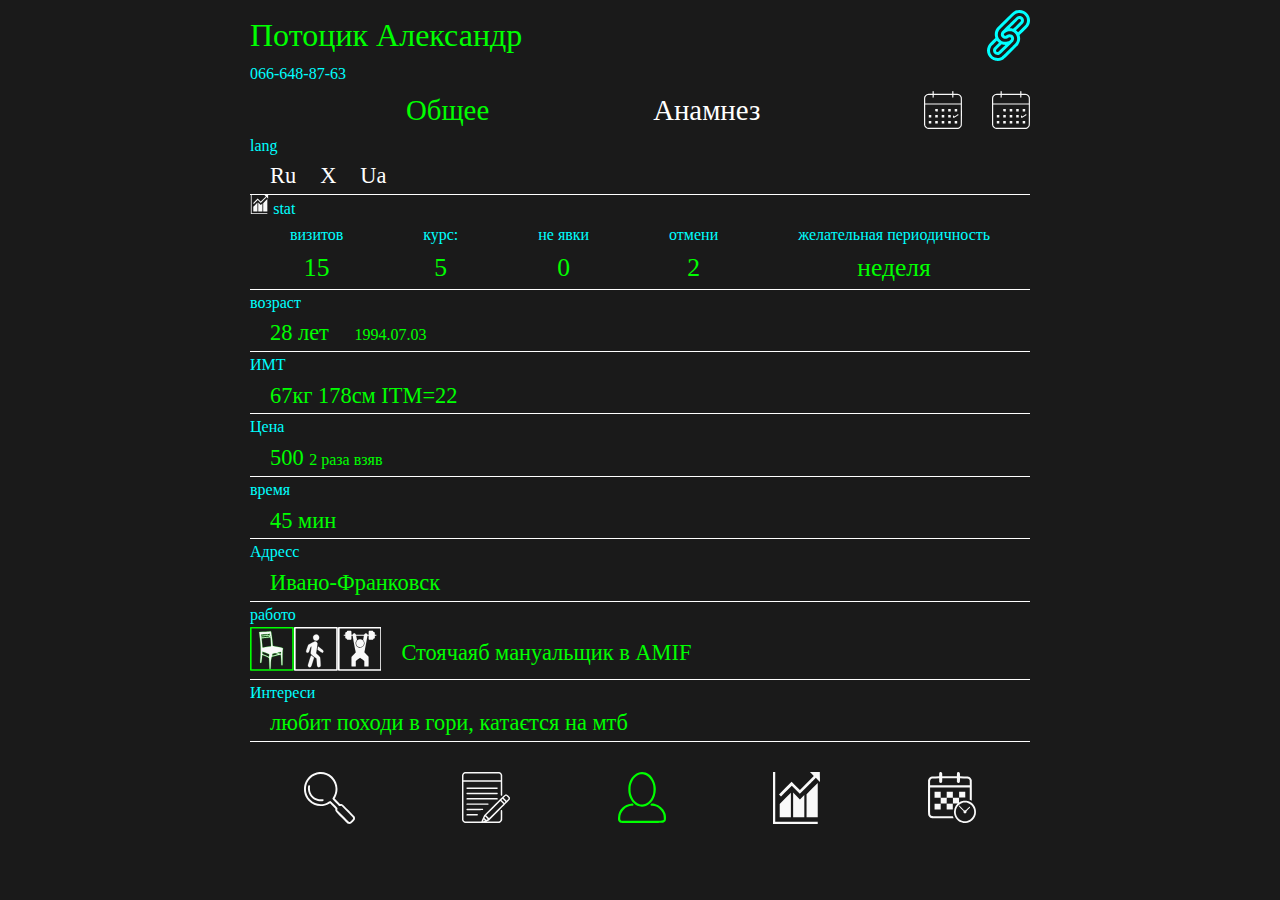
==== index.html @ 206436b8 "first commit" ====
<!DOCTYPE html>
<html lang="en">

<head>
  <meta charset="UTF-8">
  <meta http-equiv="X-UA-Compatible" content="IE=edge">
  <meta name="viewport" content="width=device-width, initial-scale=1.0">
  <title>Document</title>
  <link rel="stylesheet" href="css/styles.css">
</head>

<body>
  <div class="wrapper">
    <div class="patient-top">
      <div class="patient-top-left">
        <span class="patient-name">Потоцик Александр</span>
        <a class="user-tel" href="tel:+380666488763">066-648-87-63</a>
      </div>
      <div class="patient-top-img">
        <a href="#">
          <img src="img/related.svg" alt="">
        </a>
      </div>
    </div>
    <div class="big-tabs">
      <div class="big-tabs_top">
        <a class="big-tabs_top-item big-tabs_top-item--general big-tabs_top-item--active" href="#tab1">
          Общее
        </a>
        <a class="big-tabs_top-item big-tabs_top-item--anamnez" href="#tab1">
          Анамнез
        </a>
        <div class="big-tabs_top-icons">
          <div class="big-tabs_top-icon">
            <a href="#">
              <img src="img/timetable.svg" alt="">
            </a>
          </div>
          <div class="big-tabs_top-icon">
            <a href="#">
              <img src="img/timetable.svg" alt="">
            </a>
          </div>
        </div>
      </div>

      <div class="big-tabs_item big-tabs_item--general big-tabs_item--active" id="content-general">
        <div class="patient-info">
          <div class="lang patient-info-item">
            <span class="input-title">lang</span>
            <span class="lang-item lang-item--active res">Ru</span>
            <span class="lang-item lang-item--active res">X</span>
            <span class="lang-item lang-item--active res">Ua</span>
          </div>
          <div class="stat patient-info-item">
            <img class="img-inline" src="img/stata.svg" alt="">
            <span class="input-title inline">stat</span>
            <div class="stat-content">
              <div class="stat_item">
                <div class="stat_subtitle">визитов</div>
                <span class="stat_item-res">15</span>
              </div>
              <div class="stat_item">
                <div class="stat_subtitle">курс:</div>
                <span class="stat_item-res">5</span>
              </div>
              <div class="stat_item">
                <div class="stat_subtitle">не явки</div>
                <span class="stat_item-res">0</span>
              </div>
              <div class="stat_item">
                <div class="stat_subtitle">отмени</div>
                <span class="stat_item-res">2</span>
              </div>
              <div class="stat_item">
                <div class="stat_subtitle">желательная периодичность</div>
                <span class="stat_item-res">неделя</span>
              </div>
            </div>
          </div>
          <div class="age patient-info-item">
            <span class="input-title">возраст</span>
            <div class="age-res res">28 лет <span>1994.07.03</span></div>
          </div>
          <div class="imt patient-info-item">
            <span class="input-title">ИМТ</span>
            <div class="imt-res res"><span>67</span>кг <span>178</span>см ITM=<span>22</span></div>
          </div>
          <div class="price patient-info-item">
            <span class="input-title">Цена</span>
            <span class="res">500 <span class="price-subtext">2 раза взяв</span></span>
          </div>
          <div class="time patient-info-item">
            <span class="input-title">время</span>
            <span class="res">45 мин</span>
          </div>
          <div class="adress patient-info-item">
            <span class="input-title">Адресс</span>
            <span class="res">Ивано-Франковск <span>
          </div>
          <div class="job patient-info-item">
            <span class="input-title">работо</span>
            <div class="job-content">
              <div class="job-ico job-ico--active ">

                <svg width="43.823776" height="43.823776" viewBox="0 0 5.8989958 5.8989959" version="1.1" id="svg2484"
                  inkscape:version="1.2.1 (9c6d41e410, 2022-07-14, custom)" sodipodi:docname="chair.svg"
                  xmlns:inkscape="http://www.inkscape.org/namespaces/inkscape"
                  xmlns:sodipodi="http://sodipodi.sourceforge.net/DTD/sodipodi-0.dtd" xmlns="http://www.w3.org/2000/svg"
                  xmlns:svg="http://www.w3.org/2000/svg">
                  <sodipodi:namedview id="namedview2486" pagecolor="#505050" bordercolor="#eeeeee" borderopacity="1"
                    inkscape:showpageshadow="0" inkscape:pageopacity="0" inkscape:pagecheckerboard="0"
                    inkscape:deskcolor="#505050" inkscape:document-units="px" showgrid="false" inkscape:zoom="3.3638608"
                    inkscape:cx="31.957327" inkscape:cy="13.674763" inkscape:window-width="1364"
                    inkscape:window-height="751" inkscape:window-x="0" inkscape:window-y="15"
                    inkscape:window-maximized="1" inkscape:current-layer="layer1" />
                  <defs id="defs2481" />
                  <g inkscape:label="Слой 1" inkscape:groupmode="layer" id="layer1"
                    transform="translate(3.7779936,49.274041)">
                    <path id="rect1628-1" style="fill:none;stroke:#f2f2f2;stroke-width:0.21679;stroke-linejoin:round"
                      d="m -3.6695986,-49.165646 h 5.6822057 v 5.682206 h -5.6822057 z" />
                    <path style="fill:#f9f9f9;stroke-width:0.0320674"
                      d="m -1.1345119,-43.61457 c -0.013787,-0.02203 -0.035002,-0.362765 -0.047161,-0.75716 -0.012159,-0.394394 -0.034188,-0.728222 -0.048993,-0.741841 -0.033679,-0.03103 -0.8367947,-0.384957 -0.8735011,-0.384957 -0.014805,0 -0.037546,0.126267 -0.050468,0.280592 -0.012922,0.154325 -0.040141,0.396032 -0.060526,0.53713 -0.034951,0.242115 -0.041514,0.256538 -0.1169366,0.256538 -0.074614,0 -0.079844,-0.01058 -0.079035,-0.160339 4.833e-4,-0.08819 0.020605,-0.440416 0.04477,-0.782734 0.055123,-0.781438 0.032051,-1.506567 -0.075565,-2.375906 -0.04477,-0.36156 -0.089047,-0.702057 -0.098408,-0.756661 l -0.017043,-0.09928 0.5055872,-0.02269 c 0.2780735,-0.01252 0.6138139,-0.03714 0.7460944,-0.05479 0.1322755,-0.01765 0.269033,-0.0349 0.3039028,-0.03836 0.0584505,-0.0058 0.070223,0.04131 0.15084489,0.603013 0.048077,0.335105 0.0975633,0.779123 0.10992088,0.986709 0.0207062,0.347579 0.0277778,0.378643 0.0896573,0.392863 0.0369354,0.0085 0.2836443,0.0588 0.54820024,0.111788 0.64588565,0.129386 0.78565498,0.177152 0.78565498,0.268509 0,0.03912 -0.014245,0.0854 -0.0315935,0.102793 -0.0191291,0.01913 -0.0349512,0.443235 -0.0400896,1.072657 l -0.008496,1.041038 h -0.0801691 -0.080164 l -0.0271673,-0.68945 c -0.0155678,-0.394593 -0.0409036,-0.697946 -0.0592594,-0.709311 -0.0176537,-0.01094 -0.29365145,0.0468 -0.61332554,0.128266 l -0.5812284,0.148138 -0.0596562,0.240503 c -0.041972,0.16921 -0.0646878,0.41162 -0.0766129,0.817721 -0.0159748,0.544196 -0.030118,0.623007 -0.11208815,0.624823 -0.012159,2.45e-4 -0.033425,-0.01755 -0.047212,-0.03958 z m -0.074944,-1.82973 v -0.170244 l -0.3928224,-0.149959 c -0.2160567,-0.08248 -0.4189468,-0.159265 -0.450871,-0.170636 -0.051572,-0.01837 -0.056939,-0.0036 -0.048077,0.131772 l 0.00992,0.152442 0.4168762,0.185598 c 0.2292791,0.102076 0.4276973,0.186875 0.4409249,0.188437 0.013227,0.0015 0.024064,-0.07377 0.024064,-0.16741 z m 0.84214166,-0.07622 c 0.20743331,-0.04747 0.3661689,-0.09637 0.35273786,-0.10868 -0.01343104,-0.01231 -0.09657124,-0.04258 -0.18475316,-0.06734 -0.13671174,-0.03836 -0.1898712,-0.03846 -0.36076087,-10e-4 -0.15684305,0.03449 -0.20041762,0.05686 -0.20041762,0.102829 0,0.03231 -0.008751,0.08156 -0.0194852,0.109453 -0.0251323,0.06545 -0.0298129,0.06585 0.41265863,-0.03541 z m 0.76122982,-0.284815 c 0,-0.09363 -0.010175,-0.111508 -0.0561153,-0.09848 -0.0308812,0.0088 -0.13918427,0.03368 -0.24070566,0.05541 -0.10152139,0.02172 -0.1785006,0.04558 -0.17106774,0.05302 0.02253769,0.02254 0.31860062,0.09852 0.39573755,0.101588 0.0618744,0.0025 0.0721512,-0.01343 0.0721512,-0.111529 z m -1.86792748,-0.803436 0.52109908,-0.08987 v -0.246333 c 0,-0.253424 -0.0571888,-0.898221 -0.0818582,-0.922886 -0.013584,-0.01358 -0.8559848,0.0763 -1.0682258,0.113976 l -0.1078858,0.01913 0.018111,0.164098 c 0.00997,0.09025 0.036172,0.369776 0.058237,0.621165 0.033832,0.384922 0.047975,0.454977 0.089795,0.44382 0.02732,-0.0073 0.2841429,-0.05369 0.570743,-0.103119 z m -0.2229349,-1.311261 c 0.6048802,-0.06679 0.647829,-0.07536 0.647829,-0.129309 0,-0.06027 -0.1042686,-0.0599 -0.6828159,0.0025 -0.5262425,0.05669 -0.540981,0.06029 -0.5157368,0.126079 0.023148,0.06033 0.011701,0.06032 0.5507237,0.001 z m 0.022538,-0.239739 c 0.5718266,-0.05189 0.5932451,-0.05672 0.5932451,-0.133644 0,-0.05701 -0.01455,-0.06378 -0.1042178,-0.04854 -0.057321,0.0098 -0.3206763,0.035 -0.5852323,0.05607 -0.2645559,0.02106 -0.4923037,0.04838 -0.5061112,0.06064 -0.013787,0.01226 -0.015415,0.04757 -0.00356,0.0785 0.016382,0.04268 0.045533,0.05207 0.1213067,0.03902 0.054859,-0.0095 0.2729046,-0.03287 0.4845503,-0.05208 z"
                      id="path1707-9" />
                  </g>
                </svg>

              </div>
              <div class="job-ico">
                <svg width="43.823776" height="43.823776" viewBox="0 0 5.8989958 5.8989959" version="1.1" id="svg2484"
                  inkscape:version="1.2.1 (9c6d41e410, 2022-07-14, custom)" sodipodi:docname="walking.svg"
                  xmlns:inkscape="http://www.inkscape.org/namespaces/inkscape"
                  xmlns:sodipodi="http://sodipodi.sourceforge.net/DTD/sodipodi-0.dtd" xmlns="http://www.w3.org/2000/svg"
                  xmlns:svg="http://www.w3.org/2000/svg">
                  <sodipodi:namedview id="namedview2486" pagecolor="#505050" bordercolor="#eeeeee" borderopacity="1"
                    inkscape:showpageshadow="0" inkscape:pageopacity="0" inkscape:pagecheckerboard="0"
                    inkscape:deskcolor="#505050" inkscape:document-units="px" showgrid="false" inkscape:zoom="3.3638608"
                    inkscape:cx="68.225177" inkscape:cy="13.972041" inkscape:window-width="1364"
                    inkscape:window-height="751" inkscape:window-x="0" inkscape:window-y="15"
                    inkscape:window-maximized="1" inkscape:current-layer="layer1" />
                  <defs id="defs2481" />
                  <g inkscape:label="Слой 1" inkscape:groupmode="layer" id="layer1"
                    transform="translate(0.68512364,49.302391)">
                    <path id="rect1725-4" style="fill:none;stroke:#00ff00;stroke-width:0.21679;stroke-linejoin:round"
                      d="M -0.57672864,-49.193996 H 5.105477 v 5.682205 h -5.68220564 z" />
                    <path style="fill:#f9f9f9;stroke-width:0.0234736"
                      d="m 1.300677,-43.920195 c -0.07645,-0.04151 -0.111783,-0.101144 -0.1129582,-0.190736 -0.00102,-0.08066 0.4040455,-1.368664 0.4305158,-1.368791 0.015008,-7.1e-5 0.2867986,0.204091 0.3769138,0.283136 0.011091,0.0097 0.00356,0.06884 -0.01628,0.131324 -0.020045,0.06248 -0.1066598,0.333517 -0.1924556,0.602296 -0.1441294,0.451491 -0.1616508,0.492135 -0.2302102,0.53394 -0.087943,0.05362 -0.1679033,0.05638 -0.2555357,0.0089 z m 1.215606,-0.03968 c -0.083817,-0.08411 -0.074868,-0.03373 -0.1328045,-0.747712 l -0.027829,-0.342787 -0.3710428,-0.291001 c -0.2329929,-0.182728 -0.3818588,-0.316367 -0.4001026,-0.359179 -0.024471,-0.05748 -0.01801,-0.139484 0.041209,-0.522289 0.038665,-0.249762 0.061203,-0.454107 0.050112,-0.454107 -0.01104,0 -0.049247,0.01506 -0.084865,0.03348 -0.056085,0.029 -0.078424,0.07689 -0.1669723,0.357978 -0.1171401,0.371826 -0.129111,0.395809 -0.2154411,0.431569 -0.1132735,0.04691 -0.25472175,-0.04431 -0.25472175,-0.164301 0,-0.09795 0.25964645,-0.848201 0.30782015,-0.889451 0.071871,-0.06153 0.5357613,-0.308186 0.7205704,-0.38313 0.1500563,-0.06085 0.1815938,-0.06629 0.2511707,-0.04335 0.1002597,0.03307 0.2160821,0.163162 0.2346312,0.263498 0.00829,0.04477 -0.026303,0.33486 -0.082982,0.696018 l -0.097182,0.619232 0.1252242,0.108089 c 0.2475076,0.21365 0.3965464,0.364424 0.4074897,0.412247 0.032967,0.144053 0.102605,1.143561 0.083222,1.194549 -0.032509,0.08546 -0.1372968,0.156914 -0.2301643,0.156914 -0.060521,0 -0.1007939,-0.01954 -0.1573671,-0.07629 z m 0.3237289,-2.028322 c -0.1159598,-0.08833 -0.240782,-0.184488 -0.2773867,-0.213691 l -0.06655,-0.05309 0.028643,-0.204823 c 0.015771,-0.112653 0.032306,-0.208461 0.036732,-0.212908 0.00987,-0.0099 0.5339755,0.396709 0.6399892,0.496516 0.1292178,0.121653 0.086869,0.302794 -0.078241,0.334637 -0.06307,0.01216 -0.099461,-0.0067 -0.2832017,-0.146638 z m -0.6391752,-1.487488 c -0.1668553,-0.03816 -0.2857964,-0.175204 -0.3024427,-0.348454 -0.015008,-0.156121 0.00356,-0.219821 0.094139,-0.322981 0.308451,-0.351308 0.8551505,-0.01241 0.6876185,0.426273 -0.070335,0.184168 -0.2791164,0.290955 -0.4793148,0.245162 z"
                      id="path1723-8" sodipodi:nodetypes="ssssssssssscssssssssssssscssssssscssssssssss" />
                  </g>
                </svg>
              </div>
              <div class="job-ico">
                <svg width="43.823776" height="43.823769" viewBox="0 0 5.8989958 5.8989949" version="1.1" id="svg2484"
                  inkscape:version="1.2.1 (9c6d41e410, 2022-07-14, custom)" sodipodi:docname="barbell.svg"
                  xmlns:inkscape="http://www.inkscape.org/namespaces/inkscape"
                  xmlns:sodipodi="http://sodipodi.sourceforge.net/DTD/sodipodi-0.dtd" xmlns="http://www.w3.org/2000/svg"
                  xmlns:svg="http://www.w3.org/2000/svg">
                  <sodipodi:namedview id="namedview2486" pagecolor="#505050" bordercolor="#eeeeee" borderopacity="1"
                    inkscape:showpageshadow="0" inkscape:pageopacity="0" inkscape:pagecheckerboard="0"
                    inkscape:deskcolor="#505050" inkscape:document-units="px" showgrid="false" inkscape:zoom="3.3638608"
                    inkscape:cx="37.902876" inkscape:cy="37.159682" inkscape:window-width="1364"
                    inkscape:window-height="751" inkscape:window-x="0" inkscape:window-y="15"
                    inkscape:window-maximized="1" inkscape:current-layer="layer1" />
                  <defs id="defs2481" />
                  <g inkscape:label="Слой 1" inkscape:groupmode="layer" id="layer1"
                    transform="translate(-15.005956,56.453541)">
                    <path id="rect1727-7" style="fill:none;stroke:#ececec;stroke-width:0.21679;stroke-linejoin:round"
                      d="m 15.114351,-56.345146 h 5.682206 v 5.682205 h -5.682206 z" />
                    <path style="fill:#f9f9f9;stroke-width:0.00628868"
                      d="m 16.857744,-51.133824 c -0.03785,-0.02345 -0.03622,0.007 -0.03592,-0.665951 2.24e-4,-0.465971 0.002,-0.61942 0.0078,-0.632155 0.0041,-0.0093 0.127717,-0.143427 0.274543,-0.298169 0.146836,-0.154742 0.273204,-0.288757 0.280831,-0.297818 l 0.01384,-0.01648 -0.04365,-0.216759 c -0.153297,-0.761515 -0.303542,-1.562142 -0.348103,-1.854965 -0.0087,-0.05707 -0.01735,-0.112958 -0.01923,-0.124201 l -0.0036,-0.0204 h -0.08461 -0.08461 l -1.53e-4,0.215385 c -1.42e-4,0.239754 -0.001,0.243997 -0.04396,0.285995 -0.03587,0.0349 -0.04635,0.03632 -0.270315,0.03632 -0.185985,0 -0.206482,-10e-4 -0.227692,-0.0116 -0.04508,-0.02244 -0.07232,-0.05988 -0.07954,-0.109351 l -0.0041,-0.02783 -0.03597,-0.0025 c -0.0653,-0.0046 -0.12147,-0.04279 -0.151003,-0.102758 -0.01313,-0.02666 -0.0144,-0.03892 -0.01628,-0.156268 l -0.002,-0.127351 h -0.100158 -0.100152 v -0.07546 -0.07546 h 0.100152 0.100158 l 0.002,-0.127346 c 0.002,-0.124451 0.0025,-0.128083 0.01908,-0.159656 0.03134,-0.05943 0.09144,-0.09661 0.156146,-0.09661 h 0.02946 l 0.0041,-0.03246 c 0.0046,-0.03984 0.02681,-0.07472 0.06197,-0.098 l 0.0262,-0.01735 H 16.504 16.725027 l 0.0262,0.01735 c 0.0144,0.0095 0.03404,0.02915 0.04355,0.04355 l 0.01735,0.0262 0.002,0.222146 0.002,0.222151 h 0.07748 0.07748 l 0.0036,-0.02579 c 0.0041,-0.03185 0.04548,-0.08701 0.08753,-0.117227 0.08297,-0.0596 0.193896,-0.06126 0.276313,-0.0041 0.03002,0.02081 0.06964,0.07879 0.08061,0.11799 l 0.0082,0.0292 h 0.548297 0.548297 l 0.01053,-0.03343 c 0.02111,-0.06702 0.0774,-0.12413 0.144175,-0.146312 0.0468,-0.01557 0.124558,-0.01017 0.168992,0.01165 0.06787,0.03337 0.131385,0.103836 0.131385,0.145772 v 0.02228 h 0.07861 0.07861 v -0.20837 c 0,-0.137938 0.0025,-0.216468 0.0072,-0.232326 0.0098,-0.03287 0.0378,-0.06499 0.07026,-0.0807 0.02584,-0.01252 0.03704,-0.01312 0.232891,-0.01312 0.15841,0 0.210399,0.002 0.225982,0.0085 0.0496,0.02076 0.08585,0.07081 0.08613,0.118865 l 1.47e-4,0.02361 h 0.03032 c 0.04854,0 0.08813,0.01699 0.124751,0.05363 0.0466,0.0466 0.05245,0.07063 0.05245,0.21478 v 0.115197 h 0.100621 0.100616 v 0.07547 0.07546 H 20.067051 19.96643 v 0.119246 c 0,0.104701 -0.0015,0.123444 -0.01287,0.153597 -0.02401,0.06413 -0.08486,0.108563 -0.155551,0.113533 l -0.03597,0.0025 -0.0041,0.02849 c -0.0055,0.038 -0.02752,0.07566 -0.05544,0.09501 -0.03658,0.02533 -0.07979,0.02956 -0.279356,0.02732 -0.162963,-0.002 -0.185582,-0.0036 -0.206451,-0.01374 -0.03139,-0.01562 -0.06539,-0.05432 -0.07359,-0.08381 -0.0041,-0.0147 -0.0067,-0.105119 -0.0067,-0.233126 l -2.5e-5,-0.209097 h -0.08451 -0.08451 l -0.0041,0.02986 c -0.03765,0.267797 -0.173586,1.002912 -0.344638,1.863644 l -0.06492,0.326705 0.279274,0.29384 c 0.153607,0.161615 0.283319,0.302951 0.288254,0.314077 0.0076,0.01709 0.009,0.116245 0.009,0.63421 0,0.555231 -0.001,0.616042 -0.01028,0.635634 -0.01893,0.03984 -0.01979,0.03999 -0.285603,0.03999 h -0.24069 l -0.02137,-0.02137 -0.02137,-0.02137 v -0.355663 -0.355663 l -0.284519,-0.221429 c -0.156482,-0.121785 -0.287368,-0.221389 -0.290853,-0.221338 -0.0036,4.6e-5 -0.134387,0.09982 -0.290894,0.221714 l -0.284565,0.221628 v 0.355378 0.355373 l -0.02137,0.02137 -0.02137,0.02137 -0.241173,-1.42e-4 c -0.215935,-1.53e-4 -0.242975,-10e-4 -0.258426,-0.01089 z m 1.26871,-2.548439 c 0.214627,-0.05775 0.378862,-0.2232 0.434672,-0.437893 0.01302,-0.05001 0.01623,-0.07738 0.01643,-0.14069 5.08e-4,-0.159219 -0.0493,-0.292924 -0.153247,-0.4101 l -0.03744,-0.04223 0.05373,-0.270269 c 0.02956,-0.148652 0.05372,-0.271857 0.05372,-0.273795 0,-0.002 -0.233777,-0.0036 -0.519502,-0.0036 h -0.519496 l 0.0036,0.01414 c 0.002,0.0078 0.0264,0.13081 0.05447,0.273393 l 0.05099,0.259239 -0.04182,0.04889 c -0.07064,0.08265 -0.11681,0.174761 -0.138305,0.27587 -0.01246,0.05857 -0.01424,0.170981 -0.0036,0.226954 0.04721,0.248678 0.239225,0.441444 0.488066,0.489943 0.06371,0.01241 0.193254,0.0074 0.257835,-0.01 z m -0.254692,-0.06596 c -0.198301,-0.03958 -0.356701,-0.190517 -0.409239,-0.389993 -0.01857,-0.07046 -0.01857,-0.187379 0,-0.257836 0.06278,-0.238345 0.269343,-0.399334 0.512399,-0.399334 0.247553,0 0.46214,0.170945 0.517075,0.411911 0.01597,0.07022 0.01455,0.17791 -0.0036,0.245259 -0.05477,0.206197 -0.216632,0.355887 -0.424655,0.392725 -0.0493,0.0087 -0.141327,0.0074 -0.192222,-0.0025 z"
                      id="path1743-4" />
                  </g>
                </svg>
              </div>


              <!-- <img src="/img/barbell.svg" alt="фізичні навантаження"> -->
              <span class="res">Стоячаяб мануальщик в AMIF<span>
            </div>
          </div>
          <div class="hobby patient-info-item">
            <span class="input-title">Интереси</span>
            <span class="res">любит походи в гори, катаєтся на мтб <span>
          </div>
          </form>
        </div>
      </div>

      <div class="big-tabs_item big-tabs_item-anamnez" id="content-anamnez">

        SOME ANAMNEZ CONTENT

      </div>


    </div>
    <footer class="footer">
      <a href="#" class="footer_item">
        <img src="img/search.svg" alt="пошук">
      </a>
      <a href="#" class="footer_item">
        <img src="img/entry.svg" alt="entry">
      </a>
      <a href="#" class="footer_item">
        <img src="img/person.svg" alt="пацієнт">
      </a>
      <a href="#" class="footer_item">
        <img src="img/stata.svg" alt="статистика">
      </a>
      <a href="#" class="footer_item">
        <img src="img/calendar.svg" alt="календар">
      </a>
    </footer>
  </div>
</body>


<script src="js/script.js"></script>

</html>
---- css/styles.css ----
html {
	box-sizing: border-box;
}

*, *::after, *::before {
	box-sizing: border-box;
}

ul[class],
ol[class] {
	padding: 0;
}

body,
h1,
h2,
h3,
h4,
h5,
h6,
p,
ul[class],
ol[class],
li,
figure,
figcaption,
blockquote,
dl,
dd {
	margin: 0
}

ul[class] {
	list-style: none;
}
a {
  color: inherit;
  text-decoration: none;
}
img {
	max-width: 100%;
	display: block;
}

input,
button,
textarea,
select {
	font: inherit
}

body {
	min-height: 100vh;
}


body {
  background-color: #1a1a1aff;
  line-height: 1.6;
  color: #0ff;
}

.wrapper {
  max-width: 800px;
  margin: 0 auto;
  padding: 10px;
  min-height: 100vh;
}

.patient-name {
  font-size: 2rem;
  display: block;
  color: #0f0;
}

.patient-top {
  display: flex;
  justify-content: space-between;
}

.big-tabs_item {
  display: none;
}
.big-tabs_item--active {
  display: block;
}

.big-tabs_top {
  margin-left: 20%;
  display: flex;
  align-items: center;
  justify-content: space-between;
  font-size: 1.8rem;
}
.big-tabs_top-item {
  color:#fff;
}
.big-tabs_top-item--active {
  color: #0f0;
}
.big-tabs_top-icons {
  display: flex;
  justify-content: space-between;
  gap: 30px;
}

.input-title {
  display: block;
}

.patient-info-item {
  /* border-top: 1px solid #000; */
  border-bottom: 1px solid #fff;
}

.res {
  font-size: 1.4rem;
  margin-left: 20px;
  color: #0f0;
}

.lang-item--active {
  color: #fff;
}

.lang-item {
  cursor: pointer;
}
.img-inline, .inline {
  display: inline-block;
}

.img-inline {
  width: 1.2rem;
  height: 1.2rem;
}


.stat-content {
  display: flex;
  justify-content: space-around;
  align-items: center;
  flex: 1 0 1;
}

.stat_item {
  text-align: center;
}
.stat_item-res {
  font-size: 1.6rem;
  color: #0f0;
}

.age-res span {
  font-size: 1rem;
  margin-left: 20px;
}

.price-subtext {
  font-size: 1rem;
}

.job-content {
  display: flex;
  justify-content: start;
  align-items: center;
}



.job-ico svg g path {
  stroke: #fff !important;
}
.job-ico--active svg g path {
  stroke: #0f0 !important;
  /* fill: #0f0 !important; */
}
.footer {
  margin-top: 30px;
  display: flex;
  justify-content: space-around;
}
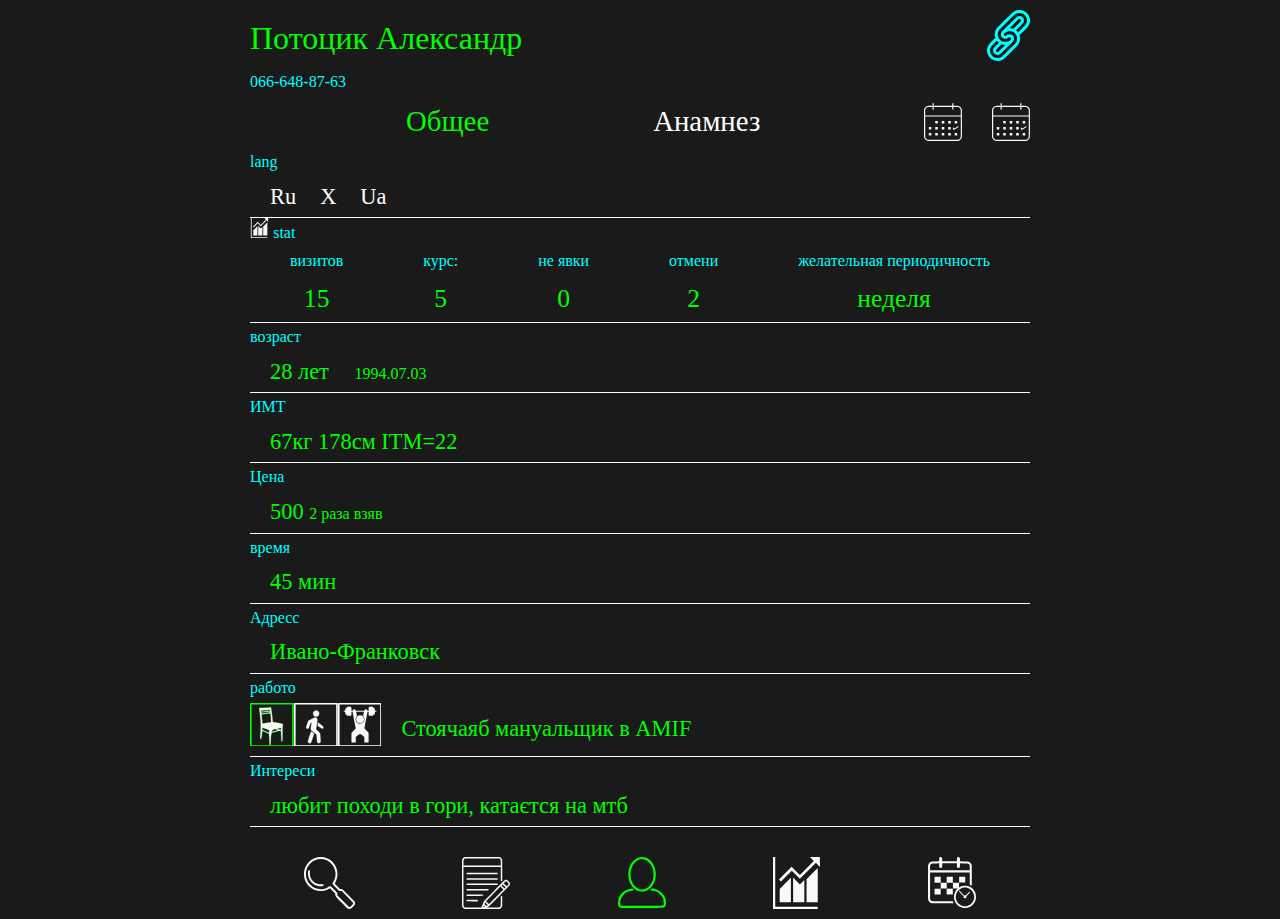
==== commit e2247930: "add anamnez and patientlist" ====
--- a/index.html
+++ b/index.html
@@ -22,186 +22,176 @@
         </a>
       </div>
     </div>
-    <div class="big-tabs">
-      <div class="big-tabs_top">
-        <a class="big-tabs_top-item big-tabs_top-item--general big-tabs_top-item--active" href="#tab1">
-          Общее
-        </a>
-        <a class="big-tabs_top-item big-tabs_top-item--anamnez" href="#tab1">
-          Анамнез
-        </a>
-        <div class="big-tabs_top-icons">
-          <div class="big-tabs_top-icon">
-            <a href="#">
-              <img src="img/timetable.svg" alt="">
-            </a>
+    <div class="big-tabs_top">
+      <a class="big-tabs_top-item big-tabs_top-item--active" href="#">
+        Общее
+      </a>
+      <a class="big-tabs_top-item" href="anamnez.html">
+        Анамнез
+      </a>
+      <div class="big-tabs_top-icons">
+        <div class="big-tabs_top-icon">
+          <a href="#">
+            <img src="img/timetable.svg" alt="">
+          </a>
+        </div>
+        <div class="big-tabs_top-icon">
+          <a href="#">
+            <img src="img/timetable.svg" alt="">
+          </a>
+        </div>
+      </div>
+    </div>
+
+    <div class="big-tabs_item  big-tabs_item--active">
+      <div class="patient-info">
+        <div class="lang patient-info-item">
+          <span class="input-title">lang</span>
+          <span class="lang-item lang-item--active res">Ru</span>
+          <span class="lang-item lang-item--active res">X</span>
+          <span class="lang-item lang-item--active res">Ua</span>
+        </div>
+        <div class="stat patient-info-item">
+          <img class="img-inline" src="img/stata.svg" alt="">
+          <span class="input-title inline">stat</span>
+          <div class="stat-content">
+            <div class="stat_item">
+              <div class="stat_subtitle">визитов</div>
+              <span class="stat_item-res">15</span>
+            </div>
+            <div class="stat_item">
+              <div class="stat_subtitle">курс:</div>
+              <span class="stat_item-res">5</span>
+            </div>
+            <div class="stat_item">
+              <div class="stat_subtitle">не явки</div>
+              <span class="stat_item-res">0</span>
+            </div>
+            <div class="stat_item">
+              <div class="stat_subtitle">отмени</div>
+              <span class="stat_item-res">2</span>
+            </div>
+            <div class="stat_item">
+              <div class="stat_subtitle">желательная периодичность</div>
+              <span class="stat_item-res">неделя</span>
+            </div>
           </div>
-          <div class="big-tabs_top-icon">
-            <a href="#">
-              <img src="img/timetable.svg" alt="">
-            </a>
+        </div>
+        <div class="age patient-info-item">
+          <span class="input-title">возраст</span>
+          <div class="age-res res">28 лет <span>1994.07.03</span></div>
+        </div>
+        <div class="imt patient-info-item">
+          <span class="input-title">ИМТ</span>
+          <div class="imt-res res"><span>67</span>кг <span>178</span>см ITM=<span>22</span></div>
+        </div>
+        <div class="price patient-info-item">
+          <span class="input-title">Цена</span>
+          <span class="res">500 <span class="price-subtext">2 раза взяв</span></span>
+        </div>
+        <div class="time patient-info-item">
+          <span class="input-title">время</span>
+          <span class="res">45 мин</span>
+        </div>
+        <div class="adress patient-info-item">
+          <span class="input-title">Адресс</span>
+          <span class="res">Ивано-Франковск <span>
+        </div>
+        <div class="job patient-info-item">
+          <span class="input-title">работо</span>
+          <div class="job-content">
+            <div class="job-ico job-ico--active ">
+
+              <svg width="43.823776" height="43.823776" viewBox="0 0 5.8989958 5.8989959" version="1.1" id="svg2484"
+                inkscape:version="1.2.1 (9c6d41e410, 2022-07-14, custom)" sodipodi:docname="chair.svg"
+                xmlns:inkscape="http://www.inkscape.org/namespaces/inkscape"
+                xmlns:sodipodi="http://sodipodi.sourceforge.net/DTD/sodipodi-0.dtd" xmlns="http://www.w3.org/2000/svg"
+                xmlns:svg="http://www.w3.org/2000/svg">
+                <sodipodi:namedview id="namedview2486" pagecolor="#505050" bordercolor="#eeeeee" borderopacity="1"
+                  inkscape:showpageshadow="0" inkscape:pageopacity="0" inkscape:pagecheckerboard="0"
+                  inkscape:deskcolor="#505050" inkscape:document-units="px" showgrid="false" inkscape:zoom="3.3638608"
+                  inkscape:cx="31.957327" inkscape:cy="13.674763" inkscape:window-width="1364"
+                  inkscape:window-height="751" inkscape:window-x="0" inkscape:window-y="15"
+                  inkscape:window-maximized="1" inkscape:current-layer="layer1" />
+                <defs id="defs2481" />
+                <g inkscape:label="Слой 1" inkscape:groupmode="layer" id="layer1"
+                  transform="translate(3.7779936,49.274041)">
+                  <path id="rect1628-1" style="fill:none;stroke:#f2f2f2;stroke-width:0.21679;stroke-linejoin:round"
+                    d="m -3.6695986,-49.165646 h 5.6822057 v 5.682206 h -5.6822057 z" />
+                  <path style="fill:#f9f9f9;stroke-width:0.0320674"
+                    d="m -1.1345119,-43.61457 c -0.013787,-0.02203 -0.035002,-0.362765 -0.047161,-0.75716 -0.012159,-0.394394 -0.034188,-0.728222 -0.048993,-0.741841 -0.033679,-0.03103 -0.8367947,-0.384957 -0.8735011,-0.384957 -0.014805,0 -0.037546,0.126267 -0.050468,0.280592 -0.012922,0.154325 -0.040141,0.396032 -0.060526,0.53713 -0.034951,0.242115 -0.041514,0.256538 -0.1169366,0.256538 -0.074614,0 -0.079844,-0.01058 -0.079035,-0.160339 4.833e-4,-0.08819 0.020605,-0.440416 0.04477,-0.782734 0.055123,-0.781438 0.032051,-1.506567 -0.075565,-2.375906 -0.04477,-0.36156 -0.089047,-0.702057 -0.098408,-0.756661 l -0.017043,-0.09928 0.5055872,-0.02269 c 0.2780735,-0.01252 0.6138139,-0.03714 0.7460944,-0.05479 0.1322755,-0.01765 0.269033,-0.0349 0.3039028,-0.03836 0.0584505,-0.0058 0.070223,0.04131 0.15084489,0.603013 0.048077,0.335105 0.0975633,0.779123 0.10992088,0.986709 0.0207062,0.347579 0.0277778,0.378643 0.0896573,0.392863 0.0369354,0.0085 0.2836443,0.0588 0.54820024,0.111788 0.64588565,0.129386 0.78565498,0.177152 0.78565498,0.268509 0,0.03912 -0.014245,0.0854 -0.0315935,0.102793 -0.0191291,0.01913 -0.0349512,0.443235 -0.0400896,1.072657 l -0.008496,1.041038 h -0.0801691 -0.080164 l -0.0271673,-0.68945 c -0.0155678,-0.394593 -0.0409036,-0.697946 -0.0592594,-0.709311 -0.0176537,-0.01094 -0.29365145,0.0468 -0.61332554,0.128266 l -0.5812284,0.148138 -0.0596562,0.240503 c -0.041972,0.16921 -0.0646878,0.41162 -0.0766129,0.817721 -0.0159748,0.544196 -0.030118,0.623007 -0.11208815,0.624823 -0.012159,2.45e-4 -0.033425,-0.01755 -0.047212,-0.03958 z m -0.074944,-1.82973 v -0.170244 l -0.3928224,-0.149959 c -0.2160567,-0.08248 -0.4189468,-0.159265 -0.450871,-0.170636 -0.051572,-0.01837 -0.056939,-0.0036 -0.048077,0.131772 l 0.00992,0.152442 0.4168762,0.185598 c 0.2292791,0.102076 0.4276973,0.186875 0.4409249,0.188437 0.013227,0.0015 0.024064,-0.07377 0.024064,-0.16741 z m 0.84214166,-0.07622 c 0.20743331,-0.04747 0.3661689,-0.09637 0.35273786,-0.10868 -0.01343104,-0.01231 -0.09657124,-0.04258 -0.18475316,-0.06734 -0.13671174,-0.03836 -0.1898712,-0.03846 -0.36076087,-10e-4 -0.15684305,0.03449 -0.20041762,0.05686 -0.20041762,0.102829 0,0.03231 -0.008751,0.08156 -0.0194852,0.109453 -0.0251323,0.06545 -0.0298129,0.06585 0.41265863,-0.03541 z m 0.76122982,-0.284815 c 0,-0.09363 -0.010175,-0.111508 -0.0561153,-0.09848 -0.0308812,0.0088 -0.13918427,0.03368 -0.24070566,0.05541 -0.10152139,0.02172 -0.1785006,0.04558 -0.17106774,0.05302 0.02253769,0.02254 0.31860062,0.09852 0.39573755,0.101588 0.0618744,0.0025 0.0721512,-0.01343 0.0721512,-0.111529 z m -1.86792748,-0.803436 0.52109908,-0.08987 v -0.246333 c 0,-0.253424 -0.0571888,-0.898221 -0.0818582,-0.922886 -0.013584,-0.01358 -0.8559848,0.0763 -1.0682258,0.113976 l -0.1078858,0.01913 0.018111,0.164098 c 0.00997,0.09025 0.036172,0.369776 0.058237,0.621165 0.033832,0.384922 0.047975,0.454977 0.089795,0.44382 0.02732,-0.0073 0.2841429,-0.05369 0.570743,-0.103119 z m -0.2229349,-1.311261 c 0.6048802,-0.06679 0.647829,-0.07536 0.647829,-0.129309 0,-0.06027 -0.1042686,-0.0599 -0.6828159,0.0025 -0.5262425,0.05669 -0.540981,0.06029 -0.5157368,0.126079 0.023148,0.06033 0.011701,0.06032 0.5507237,0.001 z m 0.022538,-0.239739 c 0.5718266,-0.05189 0.5932451,-0.05672 0.5932451,-0.133644 0,-0.05701 -0.01455,-0.06378 -0.1042178,-0.04854 -0.057321,0.0098 -0.3206763,0.035 -0.5852323,0.05607 -0.2645559,0.02106 -0.4923037,0.04838 -0.5061112,0.06064 -0.013787,0.01226 -0.015415,0.04757 -0.00356,0.0785 0.016382,0.04268 0.045533,0.05207 0.1213067,0.03902 0.054859,-0.0095 0.2729046,-0.03287 0.4845503,-0.05208 z"
+                    id="path1707-9" />
+                </g>
+              </svg>
+
+            </div>
+            <div class="job-ico">
+              <svg width="43.823776" height="43.823776" viewBox="0 0 5.8989958 5.8989959" version="1.1" id="svg2484"
+                inkscape:version="1.2.1 (9c6d41e410, 2022-07-14, custom)" sodipodi:docname="walking.svg"
+                xmlns:inkscape="http://www.inkscape.org/namespaces/inkscape"
+                xmlns:sodipodi="http://sodipodi.sourceforge.net/DTD/sodipodi-0.dtd" xmlns="http://www.w3.org/2000/svg"
+                xmlns:svg="http://www.w3.org/2000/svg">
+                <sodipodi:namedview id="namedview2486" pagecolor="#505050" bordercolor="#eeeeee" borderopacity="1"
+                  inkscape:showpageshadow="0" inkscape:pageopacity="0" inkscape:pagecheckerboard="0"
+                  inkscape:deskcolor="#505050" inkscape:document-units="px" showgrid="false" inkscape:zoom="3.3638608"
+                  inkscape:cx="68.225177" inkscape:cy="13.972041" inkscape:window-width="1364"
+                  inkscape:window-height="751" inkscape:window-x="0" inkscape:window-y="15"
+                  inkscape:window-maximized="1" inkscape:current-layer="layer1" />
+                <defs id="defs2481" />
+                <g inkscape:label="Слой 1" inkscape:groupmode="layer" id="layer1"
+                  transform="translate(0.68512364,49.302391)">
+                  <path id="rect1725-4" style="fill:none;stroke:#00ff00;stroke-width:0.21679;stroke-linejoin:round"
+                    d="M -0.57672864,-49.193996 H 5.105477 v 5.682205 h -5.68220564 z" />
+                  <path style="fill:#f9f9f9;stroke-width:0.0234736"
+                    d="m 1.300677,-43.920195 c -0.07645,-0.04151 -0.111783,-0.101144 -0.1129582,-0.190736 -0.00102,-0.08066 0.4040455,-1.368664 0.4305158,-1.368791 0.015008,-7.1e-5 0.2867986,0.204091 0.3769138,0.283136 0.011091,0.0097 0.00356,0.06884 -0.01628,0.131324 -0.020045,0.06248 -0.1066598,0.333517 -0.1924556,0.602296 -0.1441294,0.451491 -0.1616508,0.492135 -0.2302102,0.53394 -0.087943,0.05362 -0.1679033,0.05638 -0.2555357,0.0089 z m 1.215606,-0.03968 c -0.083817,-0.08411 -0.074868,-0.03373 -0.1328045,-0.747712 l -0.027829,-0.342787 -0.3710428,-0.291001 c -0.2329929,-0.182728 -0.3818588,-0.316367 -0.4001026,-0.359179 -0.024471,-0.05748 -0.01801,-0.139484 0.041209,-0.522289 0.038665,-0.249762 0.061203,-0.454107 0.050112,-0.454107 -0.01104,0 -0.049247,0.01506 -0.084865,0.03348 -0.056085,0.029 -0.078424,0.07689 -0.1669723,0.357978 -0.1171401,0.371826 -0.129111,0.395809 -0.2154411,0.431569 -0.1132735,0.04691 -0.25472175,-0.04431 -0.25472175,-0.164301 0,-0.09795 0.25964645,-0.848201 0.30782015,-0.889451 0.071871,-0.06153 0.5357613,-0.308186 0.7205704,-0.38313 0.1500563,-0.06085 0.1815938,-0.06629 0.2511707,-0.04335 0.1002597,0.03307 0.2160821,0.163162 0.2346312,0.263498 0.00829,0.04477 -0.026303,0.33486 -0.082982,0.696018 l -0.097182,0.619232 0.1252242,0.108089 c 0.2475076,0.21365 0.3965464,0.364424 0.4074897,0.412247 0.032967,0.144053 0.102605,1.143561 0.083222,1.194549 -0.032509,0.08546 -0.1372968,0.156914 -0.2301643,0.156914 -0.060521,0 -0.1007939,-0.01954 -0.1573671,-0.07629 z m 0.3237289,-2.028322 c -0.1159598,-0.08833 -0.240782,-0.184488 -0.2773867,-0.213691 l -0.06655,-0.05309 0.028643,-0.204823 c 0.015771,-0.112653 0.032306,-0.208461 0.036732,-0.212908 0.00987,-0.0099 0.5339755,0.396709 0.6399892,0.496516 0.1292178,0.121653 0.086869,0.302794 -0.078241,0.334637 -0.06307,0.01216 -0.099461,-0.0067 -0.2832017,-0.146638 z m -0.6391752,-1.487488 c -0.1668553,-0.03816 -0.2857964,-0.175204 -0.3024427,-0.348454 -0.015008,-0.156121 0.00356,-0.219821 0.094139,-0.322981 0.308451,-0.351308 0.8551505,-0.01241 0.6876185,0.426273 -0.070335,0.184168 -0.2791164,0.290955 -0.4793148,0.245162 z"
+                    id="path1723-8" sodipodi:nodetypes="ssssssssssscssssssssssssscssssssscssssssssss" />
+                </g>
+              </svg>
+            </div>
+            <div class="job-ico">
+              <svg width="43.823776" height="43.823769" viewBox="0 0 5.8989958 5.8989949" version="1.1" id="svg2484"
+                inkscape:version="1.2.1 (9c6d41e410, 2022-07-14, custom)" sodipodi:docname="barbell.svg"
+                xmlns:inkscape="http://www.inkscape.org/namespaces/inkscape"
+                xmlns:sodipodi="http://sodipodi.sourceforge.net/DTD/sodipodi-0.dtd" xmlns="http://www.w3.org/2000/svg"
+                xmlns:svg="http://www.w3.org/2000/svg">
+                <sodipodi:namedview id="namedview2486" pagecolor="#505050" bordercolor="#eeeeee" borderopacity="1"
+                  inkscape:showpageshadow="0" inkscape:pageopacity="0" inkscape:pagecheckerboard="0"
+                  inkscape:deskcolor="#505050" inkscape:document-units="px" showgrid="false" inkscape:zoom="3.3638608"
+                  inkscape:cx="37.902876" inkscape:cy="37.159682" inkscape:window-width="1364"
+                  inkscape:window-height="751" inkscape:window-x="0" inkscape:window-y="15"
+                  inkscape:window-maximized="1" inkscape:current-layer="layer1" />
+                <defs id="defs2481" />
+                <g inkscape:label="Слой 1" inkscape:groupmode="layer" id="layer1"
+                  transform="translate(-15.005956,56.453541)">
+                  <path id="rect1727-7" style="fill:none;stroke:#ececec;stroke-width:0.21679;stroke-linejoin:round"
+                    d="m 15.114351,-56.345146 h 5.682206 v 5.682205 h -5.682206 z" />
+                  <path style="fill:#f9f9f9;stroke-width:0.00628868"
+                    d="m 16.857744,-51.133824 c -0.03785,-0.02345 -0.03622,0.007 -0.03592,-0.665951 2.24e-4,-0.465971 0.002,-0.61942 0.0078,-0.632155 0.0041,-0.0093 0.127717,-0.143427 0.274543,-0.298169 0.146836,-0.154742 0.273204,-0.288757 0.280831,-0.297818 l 0.01384,-0.01648 -0.04365,-0.216759 c -0.153297,-0.761515 -0.303542,-1.562142 -0.348103,-1.854965 -0.0087,-0.05707 -0.01735,-0.112958 -0.01923,-0.124201 l -0.0036,-0.0204 h -0.08461 -0.08461 l -1.53e-4,0.215385 c -1.42e-4,0.239754 -0.001,0.243997 -0.04396,0.285995 -0.03587,0.0349 -0.04635,0.03632 -0.270315,0.03632 -0.185985,0 -0.206482,-10e-4 -0.227692,-0.0116 -0.04508,-0.02244 -0.07232,-0.05988 -0.07954,-0.109351 l -0.0041,-0.02783 -0.03597,-0.0025 c -0.0653,-0.0046 -0.12147,-0.04279 -0.151003,-0.102758 -0.01313,-0.02666 -0.0144,-0.03892 -0.01628,-0.156268 l -0.002,-0.127351 h -0.100158 -0.100152 v -0.07546 -0.07546 h 0.100152 0.100158 l 0.002,-0.127346 c 0.002,-0.124451 0.0025,-0.128083 0.01908,-0.159656 0.03134,-0.05943 0.09144,-0.09661 0.156146,-0.09661 h 0.02946 l 0.0041,-0.03246 c 0.0046,-0.03984 0.02681,-0.07472 0.06197,-0.098 l 0.0262,-0.01735 H 16.504 16.725027 l 0.0262,0.01735 c 0.0144,0.0095 0.03404,0.02915 0.04355,0.04355 l 0.01735,0.0262 0.002,0.222146 0.002,0.222151 h 0.07748 0.07748 l 0.0036,-0.02579 c 0.0041,-0.03185 0.04548,-0.08701 0.08753,-0.117227 0.08297,-0.0596 0.193896,-0.06126 0.276313,-0.0041 0.03002,0.02081 0.06964,0.07879 0.08061,0.11799 l 0.0082,0.0292 h 0.548297 0.548297 l 0.01053,-0.03343 c 0.02111,-0.06702 0.0774,-0.12413 0.144175,-0.146312 0.0468,-0.01557 0.124558,-0.01017 0.168992,0.01165 0.06787,0.03337 0.131385,0.103836 0.131385,0.145772 v 0.02228 h 0.07861 0.07861 v -0.20837 c 0,-0.137938 0.0025,-0.216468 0.0072,-0.232326 0.0098,-0.03287 0.0378,-0.06499 0.07026,-0.0807 0.02584,-0.01252 0.03704,-0.01312 0.232891,-0.01312 0.15841,0 0.210399,0.002 0.225982,0.0085 0.0496,0.02076 0.08585,0.07081 0.08613,0.118865 l 1.47e-4,0.02361 h 0.03032 c 0.04854,0 0.08813,0.01699 0.124751,0.05363 0.0466,0.0466 0.05245,0.07063 0.05245,0.21478 v 0.115197 h 0.100621 0.100616 v 0.07547 0.07546 H 20.067051 19.96643 v 0.119246 c 0,0.104701 -0.0015,0.123444 -0.01287,0.153597 -0.02401,0.06413 -0.08486,0.108563 -0.155551,0.113533 l -0.03597,0.0025 -0.0041,0.02849 c -0.0055,0.038 -0.02752,0.07566 -0.05544,0.09501 -0.03658,0.02533 -0.07979,0.02956 -0.279356,0.02732 -0.162963,-0.002 -0.185582,-0.0036 -0.206451,-0.01374 -0.03139,-0.01562 -0.06539,-0.05432 -0.07359,-0.08381 -0.0041,-0.0147 -0.0067,-0.105119 -0.0067,-0.233126 l -2.5e-5,-0.209097 h -0.08451 -0.08451 l -0.0041,0.02986 c -0.03765,0.267797 -0.173586,1.002912 -0.344638,1.863644 l -0.06492,0.326705 0.279274,0.29384 c 0.153607,0.161615 0.283319,0.302951 0.288254,0.314077 0.0076,0.01709 0.009,0.116245 0.009,0.63421 0,0.555231 -0.001,0.616042 -0.01028,0.635634 -0.01893,0.03984 -0.01979,0.03999 -0.285603,0.03999 h -0.24069 l -0.02137,-0.02137 -0.02137,-0.02137 v -0.355663 -0.355663 l -0.284519,-0.221429 c -0.156482,-0.121785 -0.287368,-0.221389 -0.290853,-0.221338 -0.0036,4.6e-5 -0.134387,0.09982 -0.290894,0.221714 l -0.284565,0.221628 v 0.355378 0.355373 l -0.02137,0.02137 -0.02137,0.02137 -0.241173,-1.42e-4 c -0.215935,-1.53e-4 -0.242975,-10e-4 -0.258426,-0.01089 z m 1.26871,-2.548439 c 0.214627,-0.05775 0.378862,-0.2232 0.434672,-0.437893 0.01302,-0.05001 0.01623,-0.07738 0.01643,-0.14069 5.08e-4,-0.159219 -0.0493,-0.292924 -0.153247,-0.4101 l -0.03744,-0.04223 0.05373,-0.270269 c 0.02956,-0.148652 0.05372,-0.271857 0.05372,-0.273795 0,-0.002 -0.233777,-0.0036 -0.519502,-0.0036 h -0.519496 l 0.0036,0.01414 c 0.002,0.0078 0.0264,0.13081 0.05447,0.273393 l 0.05099,0.259239 -0.04182,0.04889 c -0.07064,0.08265 -0.11681,0.174761 -0.138305,0.27587 -0.01246,0.05857 -0.01424,0.170981 -0.0036,0.226954 0.04721,0.248678 0.239225,0.441444 0.488066,0.489943 0.06371,0.01241 0.193254,0.0074 0.257835,-0.01 z m -0.254692,-0.06596 c -0.198301,-0.03958 -0.356701,-0.190517 -0.409239,-0.389993 -0.01857,-0.07046 -0.01857,-0.187379 0,-0.257836 0.06278,-0.238345 0.269343,-0.399334 0.512399,-0.399334 0.247553,0 0.46214,0.170945 0.517075,0.411911 0.01597,0.07022 0.01455,0.17791 -0.0036,0.245259 -0.05477,0.206197 -0.216632,0.355887 -0.424655,0.392725 -0.0493,0.0087 -0.141327,0.0074 -0.192222,-0.0025 z"
+                    id="path1743-4" />
+                </g>
+              </svg>
+            </div>
+
+            <span class="res">Стоячаяб мануальщик в AMIF<span>
           </div>
         </div>
-      </div>
-
-      <div class="big-tabs_item big-tabs_item--general big-tabs_item--active" id="content-general">
-        <div class="patient-info">
-          <div class="lang patient-info-item">
-            <span class="input-title">lang</span>
-            <span class="lang-item lang-item--active res">Ru</span>
-            <span class="lang-item lang-item--active res">X</span>
-            <span class="lang-item lang-item--active res">Ua</span>
-          </div>
-          <div class="stat patient-info-item">
-            <img class="img-inline" src="img/stata.svg" alt="">
-            <span class="input-title inline">stat</span>
-            <div class="stat-content">
-              <div class="stat_item">
-                <div class="stat_subtitle">визитов</div>
-                <span class="stat_item-res">15</span>
-              </div>
-              <div class="stat_item">
-                <div class="stat_subtitle">курс:</div>
-                <span class="stat_item-res">5</span>
-              </div>
-              <div class="stat_item">
-                <div class="stat_subtitle">не явки</div>
-                <span class="stat_item-res">0</span>
-              </div>
-              <div class="stat_item">
-                <div class="stat_subtitle">отмени</div>
-                <span class="stat_item-res">2</span>
-              </div>
-              <div class="stat_item">
-                <div class="stat_subtitle">желательная периодичность</div>
-                <span class="stat_item-res">неделя</span>
-              </div>
-            </div>
-          </div>
-          <div class="age patient-info-item">
-            <span class="input-title">возраст</span>
-            <div class="age-res res">28 лет <span>1994.07.03</span></div>
-          </div>
-          <div class="imt patient-info-item">
-            <span class="input-title">ИМТ</span>
-            <div class="imt-res res"><span>67</span>кг <span>178</span>см ITM=<span>22</span></div>
-          </div>
-          <div class="price patient-info-item">
-            <span class="input-title">Цена</span>
-            <span class="res">500 <span class="price-subtext">2 раза взяв</span></span>
-          </div>
-          <div class="time patient-info-item">
-            <span class="input-title">время</span>
-            <span class="res">45 мин</span>
-          </div>
-          <div class="adress patient-info-item">
-            <span class="input-title">Адресс</span>
-            <span class="res">Ивано-Франковск <span>
-          </div>
-          <div class="job patient-info-item">
-            <span class="input-title">работо</span>
-            <div class="job-content">
-              <div class="job-ico job-ico--active ">
-
-                <svg width="43.823776" height="43.823776" viewBox="0 0 5.8989958 5.8989959" version="1.1" id="svg2484"
-                  inkscape:version="1.2.1 (9c6d41e410, 2022-07-14, custom)" sodipodi:docname="chair.svg"
-                  xmlns:inkscape="http://www.inkscape.org/namespaces/inkscape"
-                  xmlns:sodipodi="http://sodipodi.sourceforge.net/DTD/sodipodi-0.dtd" xmlns="http://www.w3.org/2000/svg"
-                  xmlns:svg="http://www.w3.org/2000/svg">
-                  <sodipodi:namedview id="namedview2486" pagecolor="#505050" bordercolor="#eeeeee" borderopacity="1"
-                    inkscape:showpageshadow="0" inkscape:pageopacity="0" inkscape:pagecheckerboard="0"
-                    inkscape:deskcolor="#505050" inkscape:document-units="px" showgrid="false" inkscape:zoom="3.3638608"
-                    inkscape:cx="31.957327" inkscape:cy="13.674763" inkscape:window-width="1364"
-                    inkscape:window-height="751" inkscape:window-x="0" inkscape:window-y="15"
-                    inkscape:window-maximized="1" inkscape:current-layer="layer1" />
-                  <defs id="defs2481" />
-                  <g inkscape:label="Слой 1" inkscape:groupmode="layer" id="layer1"
-                    transform="translate(3.7779936,49.274041)">
-                    <path id="rect1628-1" style="fill:none;stroke:#f2f2f2;stroke-width:0.21679;stroke-linejoin:round"
-                      d="m -3.6695986,-49.165646 h 5.6822057 v 5.682206 h -5.6822057 z" />
-                    <path style="fill:#f9f9f9;stroke-width:0.0320674"
-                      d="m -1.1345119,-43.61457 c -0.013787,-0.02203 -0.035002,-0.362765 -0.047161,-0.75716 -0.012159,-0.394394 -0.034188,-0.728222 -0.048993,-0.741841 -0.033679,-0.03103 -0.8367947,-0.384957 -0.8735011,-0.384957 -0.014805,0 -0.037546,0.126267 -0.050468,0.280592 -0.012922,0.154325 -0.040141,0.396032 -0.060526,0.53713 -0.034951,0.242115 -0.041514,0.256538 -0.1169366,0.256538 -0.074614,0 -0.079844,-0.01058 -0.079035,-0.160339 4.833e-4,-0.08819 0.020605,-0.440416 0.04477,-0.782734 0.055123,-0.781438 0.032051,-1.506567 -0.075565,-2.375906 -0.04477,-0.36156 -0.089047,-0.702057 -0.098408,-0.756661 l -0.017043,-0.09928 0.5055872,-0.02269 c 0.2780735,-0.01252 0.6138139,-0.03714 0.7460944,-0.05479 0.1322755,-0.01765 0.269033,-0.0349 0.3039028,-0.03836 0.0584505,-0.0058 0.070223,0.04131 0.15084489,0.603013 0.048077,0.335105 0.0975633,0.779123 0.10992088,0.986709 0.0207062,0.347579 0.0277778,0.378643 0.0896573,0.392863 0.0369354,0.0085 0.2836443,0.0588 0.54820024,0.111788 0.64588565,0.129386 0.78565498,0.177152 0.78565498,0.268509 0,0.03912 -0.014245,0.0854 -0.0315935,0.102793 -0.0191291,0.01913 -0.0349512,0.443235 -0.0400896,1.072657 l -0.008496,1.041038 h -0.0801691 -0.080164 l -0.0271673,-0.68945 c -0.0155678,-0.394593 -0.0409036,-0.697946 -0.0592594,-0.709311 -0.0176537,-0.01094 -0.29365145,0.0468 -0.61332554,0.128266 l -0.5812284,0.148138 -0.0596562,0.240503 c -0.041972,0.16921 -0.0646878,0.41162 -0.0766129,0.817721 -0.0159748,0.544196 -0.030118,0.623007 -0.11208815,0.624823 -0.012159,2.45e-4 -0.033425,-0.01755 -0.047212,-0.03958 z m -0.074944,-1.82973 v -0.170244 l -0.3928224,-0.149959 c -0.2160567,-0.08248 -0.4189468,-0.159265 -0.450871,-0.170636 -0.051572,-0.01837 -0.056939,-0.0036 -0.048077,0.131772 l 0.00992,0.152442 0.4168762,0.185598 c 0.2292791,0.102076 0.4276973,0.186875 0.4409249,0.188437 0.013227,0.0015 0.024064,-0.07377 0.024064,-0.16741 z m 0.84214166,-0.07622 c 0.20743331,-0.04747 0.3661689,-0.09637 0.35273786,-0.10868 -0.01343104,-0.01231 -0.09657124,-0.04258 -0.18475316,-0.06734 -0.13671174,-0.03836 -0.1898712,-0.03846 -0.36076087,-10e-4 -0.15684305,0.03449 -0.20041762,0.05686 -0.20041762,0.102829 0,0.03231 -0.008751,0.08156 -0.0194852,0.109453 -0.0251323,0.06545 -0.0298129,0.06585 0.41265863,-0.03541 z m 0.76122982,-0.284815 c 0,-0.09363 -0.010175,-0.111508 -0.0561153,-0.09848 -0.0308812,0.0088 -0.13918427,0.03368 -0.24070566,0.05541 -0.10152139,0.02172 -0.1785006,0.04558 -0.17106774,0.05302 0.02253769,0.02254 0.31860062,0.09852 0.39573755,0.101588 0.0618744,0.0025 0.0721512,-0.01343 0.0721512,-0.111529 z m -1.86792748,-0.803436 0.52109908,-0.08987 v -0.246333 c 0,-0.253424 -0.0571888,-0.898221 -0.0818582,-0.922886 -0.013584,-0.01358 -0.8559848,0.0763 -1.0682258,0.113976 l -0.1078858,0.01913 0.018111,0.164098 c 0.00997,0.09025 0.036172,0.369776 0.058237,0.621165 0.033832,0.384922 0.047975,0.454977 0.089795,0.44382 0.02732,-0.0073 0.2841429,-0.05369 0.570743,-0.103119 z m -0.2229349,-1.311261 c 0.6048802,-0.06679 0.647829,-0.07536 0.647829,-0.129309 0,-0.06027 -0.1042686,-0.0599 -0.6828159,0.0025 -0.5262425,0.05669 -0.540981,0.06029 -0.5157368,0.126079 0.023148,0.06033 0.011701,0.06032 0.5507237,0.001 z m 0.022538,-0.239739 c 0.5718266,-0.05189 0.5932451,-0.05672 0.5932451,-0.133644 0,-0.05701 -0.01455,-0.06378 -0.1042178,-0.04854 -0.057321,0.0098 -0.3206763,0.035 -0.5852323,0.05607 -0.2645559,0.02106 -0.4923037,0.04838 -0.5061112,0.06064 -0.013787,0.01226 -0.015415,0.04757 -0.00356,0.0785 0.016382,0.04268 0.045533,0.05207 0.1213067,0.03902 0.054859,-0.0095 0.2729046,-0.03287 0.4845503,-0.05208 z"
-                      id="path1707-9" />
-                  </g>
-                </svg>
-
-              </div>
-              <div class="job-ico">
-                <svg width="43.823776" height="43.823776" viewBox="0 0 5.8989958 5.8989959" version="1.1" id="svg2484"
-                  inkscape:version="1.2.1 (9c6d41e410, 2022-07-14, custom)" sodipodi:docname="walking.svg"
-                  xmlns:inkscape="http://www.inkscape.org/namespaces/inkscape"
-                  xmlns:sodipodi="http://sodipodi.sourceforge.net/DTD/sodipodi-0.dtd" xmlns="http://www.w3.org/2000/svg"
-                  xmlns:svg="http://www.w3.org/2000/svg">
-                  <sodipodi:namedview id="namedview2486" pagecolor="#505050" bordercolor="#eeeeee" borderopacity="1"
-                    inkscape:showpageshadow="0" inkscape:pageopacity="0" inkscape:pagecheckerboard="0"
-                    inkscape:deskcolor="#505050" inkscape:document-units="px" showgrid="false" inkscape:zoom="3.3638608"
-                    inkscape:cx="68.225177" inkscape:cy="13.972041" inkscape:window-width="1364"
-                    inkscape:window-height="751" inkscape:window-x="0" inkscape:window-y="15"
-                    inkscape:window-maximized="1" inkscape:current-layer="layer1" />
-                  <defs id="defs2481" />
-                  <g inkscape:label="Слой 1" inkscape:groupmode="layer" id="layer1"
-                    transform="translate(0.68512364,49.302391)">
-                    <path id="rect1725-4" style="fill:none;stroke:#00ff00;stroke-width:0.21679;stroke-linejoin:round"
-                      d="M -0.57672864,-49.193996 H 5.105477 v 5.682205 h -5.68220564 z" />
-                    <path style="fill:#f9f9f9;stroke-width:0.0234736"
-                      d="m 1.300677,-43.920195 c -0.07645,-0.04151 -0.111783,-0.101144 -0.1129582,-0.190736 -0.00102,-0.08066 0.4040455,-1.368664 0.4305158,-1.368791 0.015008,-7.1e-5 0.2867986,0.204091 0.3769138,0.283136 0.011091,0.0097 0.00356,0.06884 -0.01628,0.131324 -0.020045,0.06248 -0.1066598,0.333517 -0.1924556,0.602296 -0.1441294,0.451491 -0.1616508,0.492135 -0.2302102,0.53394 -0.087943,0.05362 -0.1679033,0.05638 -0.2555357,0.0089 z m 1.215606,-0.03968 c -0.083817,-0.08411 -0.074868,-0.03373 -0.1328045,-0.747712 l -0.027829,-0.342787 -0.3710428,-0.291001 c -0.2329929,-0.182728 -0.3818588,-0.316367 -0.4001026,-0.359179 -0.024471,-0.05748 -0.01801,-0.139484 0.041209,-0.522289 0.038665,-0.249762 0.061203,-0.454107 0.050112,-0.454107 -0.01104,0 -0.049247,0.01506 -0.084865,0.03348 -0.056085,0.029 -0.078424,0.07689 -0.1669723,0.357978 -0.1171401,0.371826 -0.129111,0.395809 -0.2154411,0.431569 -0.1132735,0.04691 -0.25472175,-0.04431 -0.25472175,-0.164301 0,-0.09795 0.25964645,-0.848201 0.30782015,-0.889451 0.071871,-0.06153 0.5357613,-0.308186 0.7205704,-0.38313 0.1500563,-0.06085 0.1815938,-0.06629 0.2511707,-0.04335 0.1002597,0.03307 0.2160821,0.163162 0.2346312,0.263498 0.00829,0.04477 -0.026303,0.33486 -0.082982,0.696018 l -0.097182,0.619232 0.1252242,0.108089 c 0.2475076,0.21365 0.3965464,0.364424 0.4074897,0.412247 0.032967,0.144053 0.102605,1.143561 0.083222,1.194549 -0.032509,0.08546 -0.1372968,0.156914 -0.2301643,0.156914 -0.060521,0 -0.1007939,-0.01954 -0.1573671,-0.07629 z m 0.3237289,-2.028322 c -0.1159598,-0.08833 -0.240782,-0.184488 -0.2773867,-0.213691 l -0.06655,-0.05309 0.028643,-0.204823 c 0.015771,-0.112653 0.032306,-0.208461 0.036732,-0.212908 0.00987,-0.0099 0.5339755,0.396709 0.6399892,0.496516 0.1292178,0.121653 0.086869,0.302794 -0.078241,0.334637 -0.06307,0.01216 -0.099461,-0.0067 -0.2832017,-0.146638 z m -0.6391752,-1.487488 c -0.1668553,-0.03816 -0.2857964,-0.175204 -0.3024427,-0.348454 -0.015008,-0.156121 0.00356,-0.219821 0.094139,-0.322981 0.308451,-0.351308 0.8551505,-0.01241 0.6876185,0.426273 -0.070335,0.184168 -0.2791164,0.290955 -0.4793148,0.245162 z"
-                      id="path1723-8" sodipodi:nodetypes="ssssssssssscssssssssssssscssssssscssssssssss" />
-                  </g>
-                </svg>
-              </div>
-              <div class="job-ico">
-                <svg width="43.823776" height="43.823769" viewBox="0 0 5.8989958 5.8989949" version="1.1" id="svg2484"
-                  inkscape:version="1.2.1 (9c6d41e410, 2022-07-14, custom)" sodipodi:docname="barbell.svg"
-                  xmlns:inkscape="http://www.inkscape.org/namespaces/inkscape"
-                  xmlns:sodipodi="http://sodipodi.sourceforge.net/DTD/sodipodi-0.dtd" xmlns="http://www.w3.org/2000/svg"
-                  xmlns:svg="http://www.w3.org/2000/svg">
-                  <sodipodi:namedview id="namedview2486" pagecolor="#505050" bordercolor="#eeeeee" borderopacity="1"
-                    inkscape:showpageshadow="0" inkscape:pageopacity="0" inkscape:pagecheckerboard="0"
-                    inkscape:deskcolor="#505050" inkscape:document-units="px" showgrid="false" inkscape:zoom="3.3638608"
-                    inkscape:cx="37.902876" inkscape:cy="37.159682" inkscape:window-width="1364"
-                    inkscape:window-height="751" inkscape:window-x="0" inkscape:window-y="15"
-                    inkscape:window-maximized="1" inkscape:current-layer="layer1" />
-                  <defs id="defs2481" />
-                  <g inkscape:label="Слой 1" inkscape:groupmode="layer" id="layer1"
-                    transform="translate(-15.005956,56.453541)">
-                    <path id="rect1727-7" style="fill:none;stroke:#ececec;stroke-width:0.21679;stroke-linejoin:round"
-                      d="m 15.114351,-56.345146 h 5.682206 v 5.682205 h -5.682206 z" />
-                    <path style="fill:#f9f9f9;stroke-width:0.00628868"
-                      d="m 16.857744,-51.133824 c -0.03785,-0.02345 -0.03622,0.007 -0.03592,-0.665951 2.24e-4,-0.465971 0.002,-0.61942 0.0078,-0.632155 0.0041,-0.0093 0.127717,-0.143427 0.274543,-0.298169 0.146836,-0.154742 0.273204,-0.288757 0.280831,-0.297818 l 0.01384,-0.01648 -0.04365,-0.216759 c -0.153297,-0.761515 -0.303542,-1.562142 -0.348103,-1.854965 -0.0087,-0.05707 -0.01735,-0.112958 -0.01923,-0.124201 l -0.0036,-0.0204 h -0.08461 -0.08461 l -1.53e-4,0.215385 c -1.42e-4,0.239754 -0.001,0.243997 -0.04396,0.285995 -0.03587,0.0349 -0.04635,0.03632 -0.270315,0.03632 -0.185985,0 -0.206482,-10e-4 -0.227692,-0.0116 -0.04508,-0.02244 -0.07232,-0.05988 -0.07954,-0.109351 l -0.0041,-0.02783 -0.03597,-0.0025 c -0.0653,-0.0046 -0.12147,-0.04279 -0.151003,-0.102758 -0.01313,-0.02666 -0.0144,-0.03892 -0.01628,-0.156268 l -0.002,-0.127351 h -0.100158 -0.100152 v -0.07546 -0.07546 h 0.100152 0.100158 l 0.002,-0.127346 c 0.002,-0.124451 0.0025,-0.128083 0.01908,-0.159656 0.03134,-0.05943 0.09144,-0.09661 0.156146,-0.09661 h 0.02946 l 0.0041,-0.03246 c 0.0046,-0.03984 0.02681,-0.07472 0.06197,-0.098 l 0.0262,-0.01735 H 16.504 16.725027 l 0.0262,0.01735 c 0.0144,0.0095 0.03404,0.02915 0.04355,0.04355 l 0.01735,0.0262 0.002,0.222146 0.002,0.222151 h 0.07748 0.07748 l 0.0036,-0.02579 c 0.0041,-0.03185 0.04548,-0.08701 0.08753,-0.117227 0.08297,-0.0596 0.193896,-0.06126 0.276313,-0.0041 0.03002,0.02081 0.06964,0.07879 0.08061,0.11799 l 0.0082,0.0292 h 0.548297 0.548297 l 0.01053,-0.03343 c 0.02111,-0.06702 0.0774,-0.12413 0.144175,-0.146312 0.0468,-0.01557 0.124558,-0.01017 0.168992,0.01165 0.06787,0.03337 0.131385,0.103836 0.131385,0.145772 v 0.02228 h 0.07861 0.07861 v -0.20837 c 0,-0.137938 0.0025,-0.216468 0.0072,-0.232326 0.0098,-0.03287 0.0378,-0.06499 0.07026,-0.0807 0.02584,-0.01252 0.03704,-0.01312 0.232891,-0.01312 0.15841,0 0.210399,0.002 0.225982,0.0085 0.0496,0.02076 0.08585,0.07081 0.08613,0.118865 l 1.47e-4,0.02361 h 0.03032 c 0.04854,0 0.08813,0.01699 0.124751,0.05363 0.0466,0.0466 0.05245,0.07063 0.05245,0.21478 v 0.115197 h 0.100621 0.100616 v 0.07547 0.07546 H 20.067051 19.96643 v 0.119246 c 0,0.104701 -0.0015,0.123444 -0.01287,0.153597 -0.02401,0.06413 -0.08486,0.108563 -0.155551,0.113533 l -0.03597,0.0025 -0.0041,0.02849 c -0.0055,0.038 -0.02752,0.07566 -0.05544,0.09501 -0.03658,0.02533 -0.07979,0.02956 -0.279356,0.02732 -0.162963,-0.002 -0.185582,-0.0036 -0.206451,-0.01374 -0.03139,-0.01562 -0.06539,-0.05432 -0.07359,-0.08381 -0.0041,-0.0147 -0.0067,-0.105119 -0.0067,-0.233126 l -2.5e-5,-0.209097 h -0.08451 -0.08451 l -0.0041,0.02986 c -0.03765,0.267797 -0.173586,1.002912 -0.344638,1.863644 l -0.06492,0.326705 0.279274,0.29384 c 0.153607,0.161615 0.283319,0.302951 0.288254,0.314077 0.0076,0.01709 0.009,0.116245 0.009,0.63421 0,0.555231 -0.001,0.616042 -0.01028,0.635634 -0.01893,0.03984 -0.01979,0.03999 -0.285603,0.03999 h -0.24069 l -0.02137,-0.02137 -0.02137,-0.02137 v -0.355663 -0.355663 l -0.284519,-0.221429 c -0.156482,-0.121785 -0.287368,-0.221389 -0.290853,-0.221338 -0.0036,4.6e-5 -0.134387,0.09982 -0.290894,0.221714 l -0.284565,0.221628 v 0.355378 0.355373 l -0.02137,0.02137 -0.02137,0.02137 -0.241173,-1.42e-4 c -0.215935,-1.53e-4 -0.242975,-10e-4 -0.258426,-0.01089 z m 1.26871,-2.548439 c 0.214627,-0.05775 0.378862,-0.2232 0.434672,-0.437893 0.01302,-0.05001 0.01623,-0.07738 0.01643,-0.14069 5.08e-4,-0.159219 -0.0493,-0.292924 -0.153247,-0.4101 l -0.03744,-0.04223 0.05373,-0.270269 c 0.02956,-0.148652 0.05372,-0.271857 0.05372,-0.273795 0,-0.002 -0.233777,-0.0036 -0.519502,-0.0036 h -0.519496 l 0.0036,0.01414 c 0.002,0.0078 0.0264,0.13081 0.05447,0.273393 l 0.05099,0.259239 -0.04182,0.04889 c -0.07064,0.08265 -0.11681,0.174761 -0.138305,0.27587 -0.01246,0.05857 -0.01424,0.170981 -0.0036,0.226954 0.04721,0.248678 0.239225,0.441444 0.488066,0.489943 0.06371,0.01241 0.193254,0.0074 0.257835,-0.01 z m -0.254692,-0.06596 c -0.198301,-0.03958 -0.356701,-0.190517 -0.409239,-0.389993 -0.01857,-0.07046 -0.01857,-0.187379 0,-0.257836 0.06278,-0.238345 0.269343,-0.399334 0.512399,-0.399334 0.247553,0 0.46214,0.170945 0.517075,0.411911 0.01597,0.07022 0.01455,0.17791 -0.0036,0.245259 -0.05477,0.206197 -0.216632,0.355887 -0.424655,0.392725 -0.0493,0.0087 -0.141327,0.0074 -0.192222,-0.0025 z"
-                      id="path1743-4" />
-                  </g>
-                </svg>
-              </div>
-
-
-              <!-- <img src="/img/barbell.svg" alt="фізичні навантаження"> -->
-              <span class="res">Стоячаяб мануальщик в AMIF<span>
-            </div>
-          </div>
-          <div class="hobby patient-info-item">
-            <span class="input-title">Интереси</span>
-            <span class="res">любит походи в гори, катаєтся на мтб <span>
-          </div>
-          </form>
-        </div>
-      </div>
-
-      <div class="big-tabs_item big-tabs_item-anamnez" id="content-anamnez">
-
-        SOME ANAMNEZ CONTENT
-
-      </div>
-
-
+        <div class="hobby patient-info-item">
+          <span class="input-title">Интереси</span>
+          <span class="res">любит походи в гори, катаєтся на мтб <span>
+        </div>
+        </form>
+      </div>
     </div>
+
+
     <footer class="footer">
-      <a href="#" class="footer_item">
+      <a href="patientslist.html" class="footer_item">
         <img src="img/search.svg" alt="пошук">
       </a>
       <a href="#" class="footer_item">
         <img src="img/entry.svg" alt="entry">
       </a>
-      <a href="#" class="footer_item">
+      <a href="index.html" class="footer_item">
         <img src="img/person.svg" alt="пацієнт">
       </a>
       <a href="#" class="footer_item">
--- a/css/styles.css
+++ b/css/styles.css
@@ -1,14 +1,16 @@
 html {
-	box-sizing: border-box;
-}
-
-*, *::after, *::before {
-	box-sizing: border-box;
+  box-sizing: border-box;
+}
+
+*,
+*::after,
+*::before {
+  box-sizing: border-box;
 }
 
 ul[class],
 ol[class] {
-	padding: 0;
+  padding: 0;
 }
 
 body,
@@ -27,36 +29,38 @@
 blockquote,
 dl,
 dd {
-	margin: 0
+  margin: 0
 }
 
 ul[class] {
-	list-style: none;
-}
+  list-style: none;
+}
+
 a {
   color: inherit;
   text-decoration: none;
 }
+
 img {
-	max-width: 100%;
-	display: block;
+  max-width: 100%;
+  display: block;
 }
 
 input,
 button,
 textarea,
 select {
-	font: inherit
+  font: inherit
 }
 
 body {
-	min-height: 100vh;
+  min-height: 100vh;
 }
 
 
 body {
   background-color: #1a1a1aff;
-  line-height: 1.6;
+  line-height: 1.8;
   color: #0ff;
 }
 
@@ -78,13 +82,6 @@
   justify-content: space-between;
 }
 
-.big-tabs_item {
-  display: none;
-}
-.big-tabs_item--active {
-  display: block;
-}
-
 .big-tabs_top {
   margin-left: 20%;
   display: flex;
@@ -92,12 +89,15 @@
   justify-content: space-between;
   font-size: 1.8rem;
 }
+
 .big-tabs_top-item {
-  color:#fff;
-}
+  color: #fff;
+}
+
 .big-tabs_top-item--active {
   color: #0f0;
 }
+
 .big-tabs_top-icons {
   display: flex;
   justify-content: space-between;
@@ -109,9 +109,9 @@
 }
 
 .patient-info-item {
-  /* border-top: 1px solid #000; */
   border-bottom: 1px solid #fff;
 }
+
 
 .res {
   font-size: 1.4rem;
@@ -126,7 +126,9 @@
 .lang-item {
   cursor: pointer;
 }
-.img-inline, .inline {
+
+.img-inline,
+.inline {
   display: inline-block;
 }
 
@@ -146,6 +148,7 @@
 .stat_item {
   text-align: center;
 }
+
 .stat_item-res {
   font-size: 1.6rem;
   color: #0f0;
@@ -171,12 +174,53 @@
 .job-ico svg g path {
   stroke: #fff !important;
 }
+
 .job-ico--active svg g path {
   stroke: #0f0 !important;
   /* fill: #0f0 !important; */
 }
+
 .footer {
   margin-top: 30px;
   display: flex;
   justify-content: space-around;
+}
+
+.footer svg path {
+  fill: #fff !important;
+}
+
+.footer-active svg path {
+  fill: #0f0 !important;
+}
+
+.patients-top {
+  margin: 0 auto 3em;
+  display: flex;
+  justify-content: space-around;
+  align-items: center;
+  width: 50%;
+}
+
+.patients-input_img {
+  width: 1.4em;
+  height: 1.4em;
+  display: inline-block;
+  transform: translateY(4px);
+}
+
+.patiens-list-all {
+  overflow-y: scroll;
+  max-height: 80vh;
+} 
+.patiens-list-all-item {
+  border-bottom: 1px solid #0f0;
+  padding-left: 10px;
+}
+.patiens-list-all-name {
+  font-size: 1.6rem;
+  color: #0f0;
+}
+.patiens-list-all-phone {
+padding-left: 10px;
 }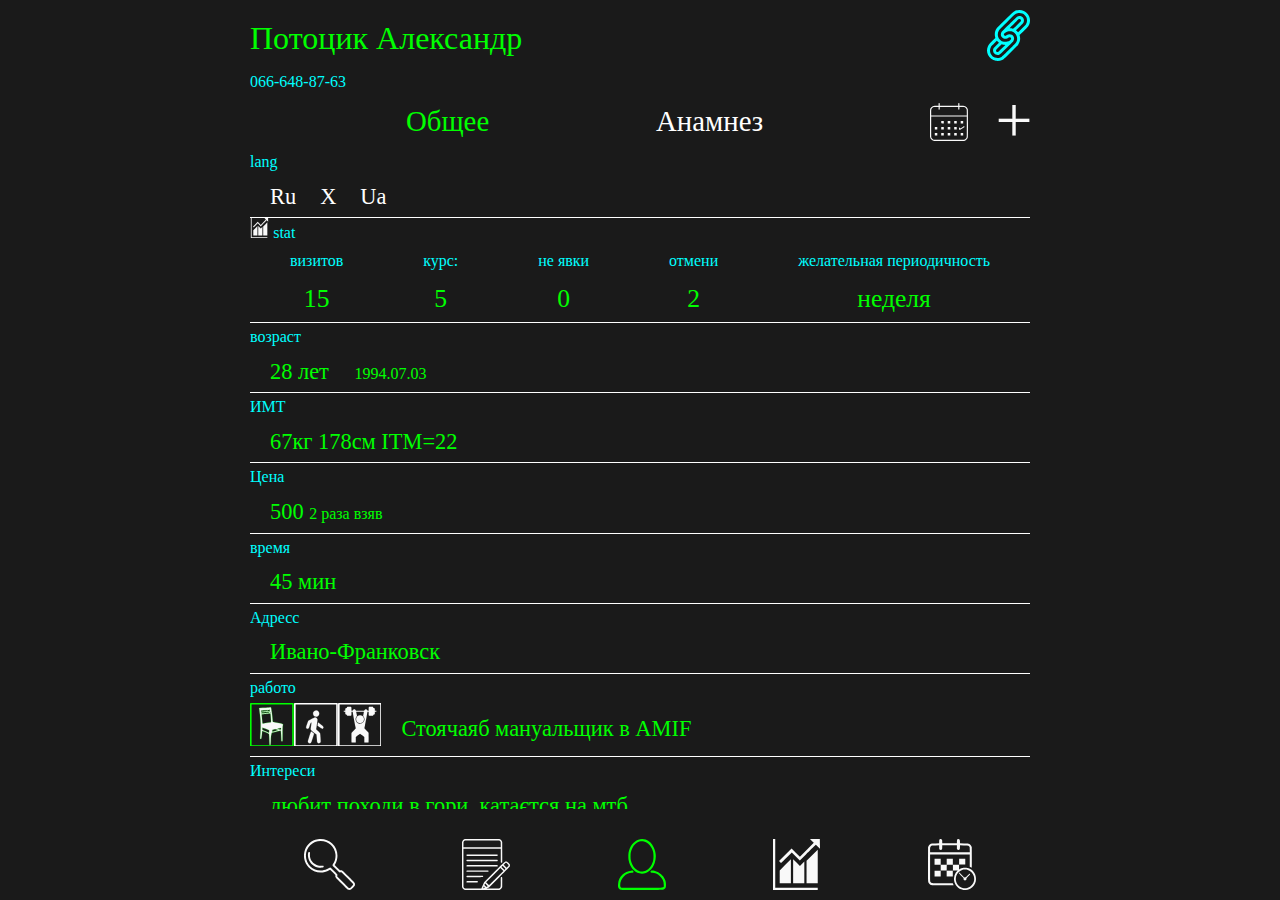
==== commit f8e14fcb: "add calendar, paymentListJS" ====
--- a/index.html
+++ b/index.html
@@ -11,34 +11,36 @@
 
 <body>
   <div class="wrapper">
-    <div class="patient-top">
-      <div class="patient-top-left">
-        <span class="patient-name">Потоцик Александр</span>
-        <a class="user-tel" href="tel:+380666488763">066-648-87-63</a>
+    <div class="top">
+      <div class="patient-top">
+        <div class="patient-top-left">
+          <span class="patient-name">Потоцик Александр</span>
+          <a class="user-tel" href="tel:+380666488763">066-648-87-63</a>
+        </div>
+        <div class="patient-top-img">
+          <a href="#">
+            <img src="img/related.svg" alt="">
+          </a>
+        </div>
       </div>
-      <div class="patient-top-img">
-        <a href="#">
-          <img src="img/related.svg" alt="">
+      <div class="big-tabs_top">
+        <a class="big-tabs_top-item big-tabs_top-item--active" href="#">
+          Общее
         </a>
-      </div>
-    </div>
-    <div class="big-tabs_top">
-      <a class="big-tabs_top-item big-tabs_top-item--active" href="#">
-        Общее
-      </a>
-      <a class="big-tabs_top-item" href="anamnez.html">
-        Анамнез
-      </a>
-      <div class="big-tabs_top-icons">
-        <div class="big-tabs_top-icon">
-          <a href="#">
-            <img src="img/timetable.svg" alt="">
-          </a>
-        </div>
-        <div class="big-tabs_top-icon">
-          <a href="#">
-            <img src="img/timetable.svg" alt="">
-          </a>
+        <a class="big-tabs_top-item" href="anamnez.html">
+          Анамнез
+        </a>
+        <div class="big-tabs_top-icons">
+          <div class="big-tabs_top-icon">
+            <a href="calender.html">
+              <img src="img/timetable.svg" alt="">
+            </a>
+          </div>
+          <div class="big-tabs_top-icon">
+            <a href="#">
+              <img src="img/img_plus.svg" alt="">
+            </a>
+          </div>
         </div>
       </div>
     </div>
@@ -188,7 +190,7 @@
       <a href="patientslist.html" class="footer_item">
         <img src="img/search.svg" alt="пошук">
       </a>
-      <a href="#" class="footer_item">
+      <a href="add_edit.html" class="footer_item">
         <img src="img/entry.svg" alt="entry">
       </a>
       <a href="index.html" class="footer_item">
--- a/css/styles.css
+++ b/css/styles.css
@@ -65,10 +65,19 @@
 }
 
 .wrapper {
+  display: flex;
+  flex-direction: column;
+  /* justify-content: center; */
+  /* align-items: center; */
   max-width: 800px;
   margin: 0 auto;
   padding: 10px;
-  min-height: 100vh;
+  /* min-height: 100vh; */
+  height: 100vh;
+}
+
+.big-tabs_item {
+  overflow-y: scroll;
 }
 
 .patient-name {
@@ -89,6 +98,8 @@
   justify-content: space-between;
   font-size: 1.8rem;
 }
+
+
 
 .big-tabs_top-item {
   color: #fff;
@@ -209,18 +220,100 @@
   transform: translateY(4px);
 }
 
+.patients-input {
+  margin-bottom: 20px;
+}
+
 .patiens-list-all {
   overflow-y: scroll;
   max-height: 80vh;
-} 
+}
+
 .patiens-list-all-item {
+  display: flex;
+  justify-content: space-between;
+  align-items: center;
   border-bottom: 1px solid #0f0;
   padding-left: 10px;
 }
+
 .patiens-list-all-name {
   font-size: 1.6rem;
   color: #0f0;
 }
+
 .patiens-list-all-phone {
-padding-left: 10px;
+  padding-left: 10px;
+}
+
+.patiens-list-all-item-btns {
+  display: flex;
+  justify-content: end;
+  align-items: baseline;
+  gap: 22px;
+  padding-right: 10px;
+}
+
+.patiens-list-all-item-btn {
+  width: 18px;
+  height: 18px;
+}
+
+.patiens-list-all-item-btn:hover {
+  scale: 1.2;
+}
+
+.this-visit {
+  text-align: center;
+}
+
+.this-visit_table-header {
+  display: flex;
+  justify-content: space-around;
+  align-items: center;
+}
+
+.this-visit-btns {
+  display: flex;
+  justify-content: space-around;
+  align-items: center;
+}
+
+.this-visit-payment {
+  width: 160px;
+}
+
+.this-visit-payment-anamnez {
+  margin: 30px 0;
+  width: 80%;
+  height: 6rem;
+  resize: none;
+  padding: 10px;
+}
+
+.patient-log_item {
+  border-top: 1px solid #fff;
+  padding: 20px 10px;
+}
+.patient-log_item-top {
+  display: flex;
+  justify-content: start;
+  align-items: center;
+}
+
+.patient-log_date {
+  margin-right: 60px;
+}
+
+.patient-log_payment {
+  margin-right: 50px;
+}
+
+.patient-log_describe {
+  font-size: 1.8rem;
+  color: #0f0;
+}
+
+.patient-log_payment-zero {
+  color: #f00;
 }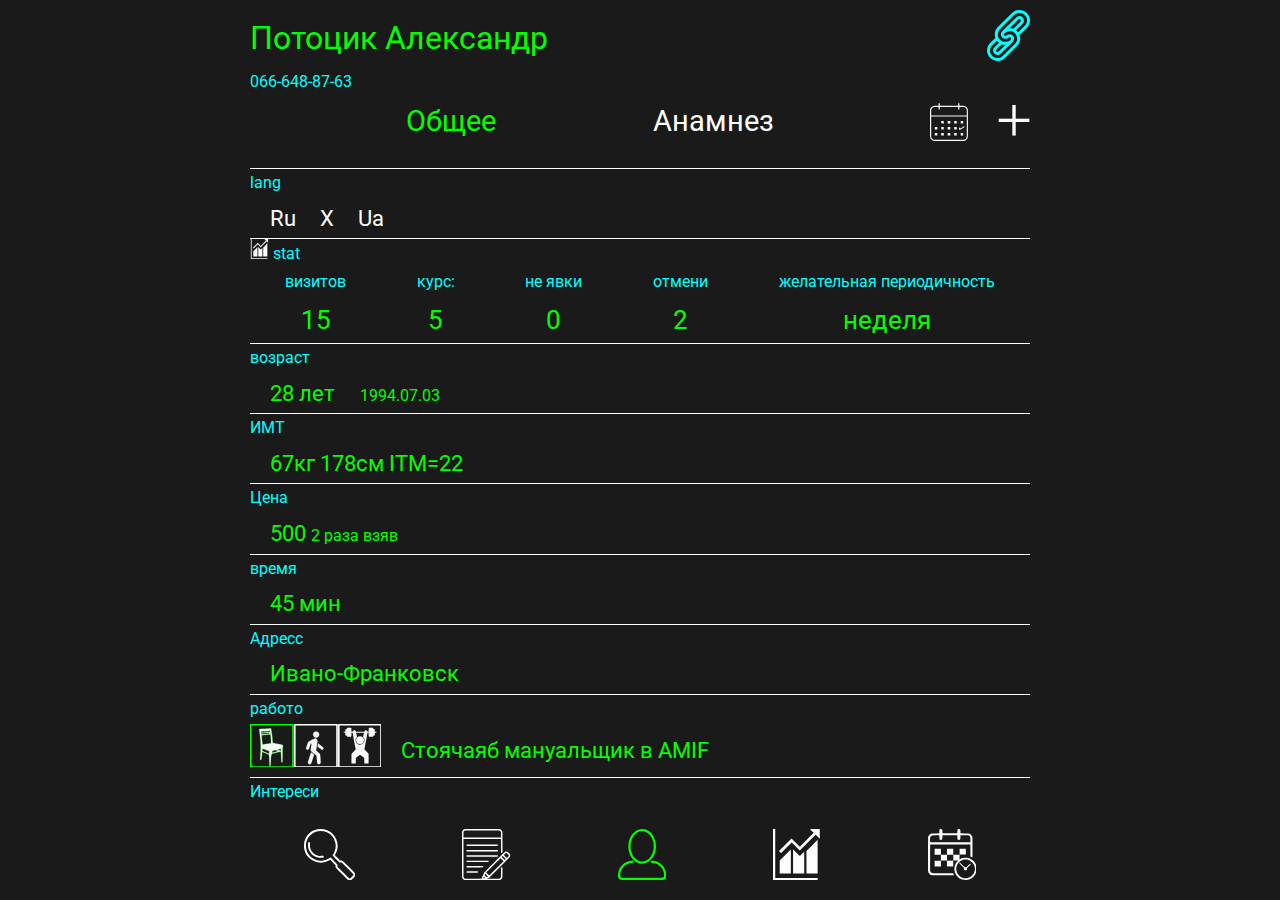
==== commit 36f6991d: "add edit add_edit, link-fonts, fixed footer" ====
--- a/index.html
+++ b/index.html
@@ -6,6 +6,7 @@
   <meta http-equiv="X-UA-Compatible" content="IE=edge">
   <meta name="viewport" content="width=device-width, initial-scale=1.0">
   <title>Document</title>
+  <link href="https://fonts.googleapis.com/css2?family=Roboto&display=swap" rel="stylesheet"> 
   <link rel="stylesheet" href="css/styles.css">
 </head>
 
@@ -37,7 +38,7 @@
             </a>
           </div>
           <div class="big-tabs_top-icon">
-            <a href="#">
+            <a href="calender.html">
               <img src="img/img_plus.svg" alt="">
             </a>
           </div>
@@ -188,19 +189,109 @@
 
     <footer class="footer">
       <a href="patientslist.html" class="footer_item">
-        <img src="img/search.svg" alt="пошук">
+        <svg width="51.283623" height="51.315411" viewBox="0 0 6.9031448 6.9074239" version="1.1" id="svg2484"
+          inkscape:version="1.2.1 (9c6d41e410, 2022-07-14, custom)" sodipodi:docname="search.svg"
+          xmlns:inkscape="http://www.inkscape.org/namespaces/inkscape"
+          xmlns:sodipodi="http://sodipodi.sourceforge.net/DTD/sodipodi-0.dtd" xmlns="http://www.w3.org/2000/svg"
+          xmlns:svg="http://www.w3.org/2000/svg">
+          <sodipodi:namedview id="namedview2486" pagecolor="#505050" bordercolor="#eeeeee" borderopacity="1"
+            inkscape:showpageshadow="0" inkscape:pageopacity="0" inkscape:pagecheckerboard="0"
+            inkscape:deskcolor="#505050" inkscape:document-units="px" showgrid="false" inkscape:zoom="3.3638608"
+            inkscape:cx="35.524656" inkscape:cy="8.0264914" inkscape:window-width="1364" inkscape:window-height="751"
+            inkscape:window-x="0" inkscape:window-y="15" inkscape:window-maximized="1"
+            inkscape:current-layer="layer1" />
+          <defs id="defs2481" />
+          <g inkscape:label="Слой 1" inkscape:groupmode="layer" id="layer1" transform="translate(-15.315857,52.544371)">
+            <path style="fill:#f9f9f9;stroke-width:0.0175857"
+              d="m 21.321145,-45.653504 c -0.109926,-0.04106 -0.236869,-0.159249 -0.961062,-0.894914 -0.82025,-0.833254 -0.81443,-0.825831 -0.803238,-1.023802 l 0.0057,-0.101333 -0.360506,-0.360089 -0.360512,-0.360095 -0.121668,0.07289 c -0.154762,0.09272 -0.360816,0.176756 -0.57202,0.233278 -0.789989,0.211412 -1.655544,-0.03821 -2.222583,-0.640956 -0.304422,-0.323601 -0.504514,-0.723399 -0.583391,-1.165631 -0.04487,-0.2514 -0.02991,-0.694334 0.03124,-0.926808 0.204157,-0.776177 0.742177,-1.3635 1.472439,-1.607376 0.25489,-0.08513 0.452067,-0.116031 0.740274,-0.116031 0.591989,0 1.11816,0.207551 1.545613,0.609663 0.602759,0.567039 0.852368,1.432594 0.640951,2.222588 -0.05652,0.211198 -0.140553,0.417258 -0.233273,0.572015 l -0.0729,0.121673 0.36011,0.360507 0.360115,0.360506 0.09637,-0.006 c 0.207113,-0.01287 0.182785,-0.03225 1.065001,0.849753 0.439907,0.439826 0.815666,0.82954 0.835004,0.866037 0.04757,0.08976 0.04843,0.30314 0.0015,0.391699 -0.04472,0.08447 -0.406238,0.449955 -0.499676,0.505129 -0.08704,0.0514 -0.274344,0.0706 -0.363589,0.03729 z m 0.233889,-0.26858 c 0.05632,-0.02981 0.360415,-0.336168 0.388472,-0.391377 0.01074,-0.02116 0.01954,-0.06456 0.01954,-0.09651 0,-0.05315 -0.0672,-0.125286 -0.789124,-0.847214 l -0.78913,-0.78913 -0.07697,0.0096 c -0.04233,0.0053 -0.103333,0.01506 -0.135557,0.02172 -0.05772,0.01196 -0.06558,0.0051 -0.531971,-0.460059 -0.396659,-0.395661 -0.473378,-0.480251 -0.473378,-0.521944 0,-0.02915 0.02951,-0.09322 0.07135,-0.154838 0.257805,-0.379626 0.383319,-0.873313 0.336427,-1.323207 -0.108104,-1.037014 -0.955542,-1.808022 -1.99049,-1.810948 -0.549757,-0.0015 -1.042427,0.201471 -1.426118,0.5877 -0.383878,0.386417 -0.583711,0.870378 -0.583711,1.413668 0,1.478041 1.535881,2.448785 2.866602,1.811823 0.08918,-0.04269 0.209433,-0.109713 0.267222,-0.148958 0.06162,-0.04182 0.125651,-0.07136 0.154833,-0.07136 0.04167,0 0.126283,0.07671 0.521949,0.473383 0.465213,0.466378 0.472015,0.474243 0.460054,0.531966 -0.0067,0.0322 -0.01643,0.09322 -0.02172,0.135552 l -0.0096,0.07697 0.789124,0.789135 c 0.720367,0.720367 0.794167,0.789124 0.84694,0.789124 0.0318,0 0.07918,-0.01129 0.105296,-0.02508 z m -4.357738,-2.769883 c -0.741246,-0.156558 -1.286277,-0.787573 -1.345343,-1.557589 -0.01592,-0.207932 0.01516,-0.442252 0.06596,-0.496669 0.04955,-0.05309 0.126175,-0.05131 0.181705,0.0046 0.04004,0.04004 0.04263,0.05168 0.03002,0.136285 -0.02488,0.166417 -0.01124,0.468107 0.02783,0.615655 0.135924,0.513666 0.545301,0.909445 1.071386,1.035788 0.132448,0.03185 0.188192,0.03551 0.412251,0.02722 0.225749,-0.0083 0.263559,-0.0058 0.293809,0.01984 0.09864,0.08363 0.0376,0.207977 -0.114311,0.232906 -0.151425,0.02483 -0.463803,0.01597 -0.623241,-0.0177 z"
+              id="path2087-6" />
+          </g>
+        </svg>
       </a>
       <a href="add_edit.html" class="footer_item">
-        <img src="img/entry.svg" alt="entry">
-      </a>
-      <a href="index.html" class="footer_item">
-        <img src="img/person.svg" alt="пацієнт">
+        <svg width="48.270069" height="51.291954" viewBox="0 0 6.4974988 6.9042665" version="1.1" id="svg2484"
+          inkscape:version="1.2.1 (9c6d41e410, 2022-07-14, custom)" sodipodi:docname="entry.svg"
+          xmlns:inkscape="http://www.inkscape.org/namespaces/inkscape"
+          xmlns:sodipodi="http://sodipodi.sourceforge.net/DTD/sodipodi-0.dtd" xmlns="http://www.w3.org/2000/svg"
+          xmlns:svg="http://www.w3.org/2000/svg">
+          <sodipodi:namedview id="namedview2486" pagecolor="#505050" bordercolor="#eeeeee" borderopacity="1"
+            inkscape:showpageshadow="0" inkscape:pageopacity="0" inkscape:pagecheckerboard="0"
+            inkscape:deskcolor="#505050" inkscape:document-units="px" showgrid="false" inkscape:zoom="3.3638608"
+            inkscape:cx="13.526124" inkscape:cy="8.9183238" inkscape:window-width="1364" inkscape:window-height="751"
+            inkscape:window-x="0" inkscape:window-y="15" inkscape:window-maximized="1"
+            inkscape:current-layer="layer1" />
+          <defs id="defs2481" />
+          <g inkscape:label="Слой 1" inkscape:groupmode="layer" id="layer1" transform="translate(-18.269611,52.675135)">
+            <path style="fill:#f9f9f9;stroke-width:0.0135064"
+              d="m 18.662883,-45.781563 c -0.08177,-0.01933 -0.206594,-0.09179 -0.259972,-0.150876 -0.02671,-0.02951 -0.06761,-0.09398 -0.09092,-0.143183 l -0.04238,-0.08945 v -3.059891 -3.059897 l 0.05057,-0.102336 c 0.05986,-0.121118 0.126735,-0.186376 0.251649,-0.245559 l 0.08946,-0.04238 h 2.329848 2.329849 l 0.0905,0.04289 c 0.115141,0.05455 0.203761,0.143173 0.258309,0.258308 l 0.04289,0.09051 0.0036,1.381332 0.0036,1.381332 -0.03348,0.03348 c -0.04253,0.04253 -0.09426,0.04263 -0.136605,3.05e-4 l -0.03317,-0.03317 v -0.912294 -0.912293 h -2.525794 -2.525795 l 0.0036,2.577402 0.0036,2.577402 0.04085,0.06611 c 0.02534,0.04095 0.06602,0.08166 0.106985,0.10699 l 0.06611,0.0409 1.101834,0.0031 1.101839,0.0031 0.127142,-0.300158 c 0.06993,-0.165085 0.153689,-0.357897 0.186127,-0.428466 l 0.05899,-0.128312 1.373853,-1.375644 c 1.487951,-1.489884 1.43321,-1.440032 1.581638,-1.440302 0.133873,-2.54e-4 0.170432,0.01944 0.337216,0.181665 0.08432,0.08201 0.166189,0.173419 0.181934,0.203135 0.0407,0.07684 0.0404,0.220788 -5.08e-4,0.303892 -0.02193,0.04436 -0.404997,0.435146 -1.41814,1.446676 l -1.388104,1.385901 -0.173113,0.07279 -0.173113,0.07279 0.841328,0.0036 0.841333,0.0036 0.07137,-0.0349 c 0.03928,-0.01918 0.08723,-0.0557 0.106609,-0.08111 0.07045,-0.09236 0.07136,-0.101944 0.072,-0.75689 5.09e-4,-0.595545 0.0015,-0.610146 0.02859,-0.644929 0.03902,-0.0496 0.107896,-0.0492 0.147217,5.08e-4 0.02834,0.03602 0.02854,0.04197 0.02462,0.678695 l -0.0041,0.64234 -0.04289,0.0905 c -0.05455,0.115141 -0.143168,0.20376 -0.258309,0.258308 l -0.0905,0.04289 -2.302839,0.002 c -1.360188,0.0015 -2.324298,-0.0031 -2.355271,-0.01028 z m 2.579157,-0.263559 c 0.06258,-0.02691 0.113772,-0.05294 0.113772,-0.05791 0,-0.0051 -0.03017,-0.03872 -0.06698,-0.07502 -0.06685,-0.06583 -0.06701,-0.0659 -0.07975,-0.03327 -0.007,0.01796 -0.03134,0.07374 -0.05401,0.123886 -0.02269,0.05016 -0.038,0.09117 -0.03403,0.09117 0.0041,0 0.05842,-0.02198 0.120996,-0.04889 z m 0.427652,-0.184692 0.102284,-0.04447 -0.178322,-0.187628 c -0.09808,-0.103195 -0.18454,-0.183781 -0.192146,-0.17908 -0.0076,0.0046 -0.03119,0.05171 -0.05244,0.104477 l -0.03861,0.09594 0.127091,0.127626 c 0.0699,0.07019 0.127717,0.12762 0.128485,0.12762 5.09e-4,0 0.04742,-0.01999 0.103674,-0.04446 z m 1.239283,-1.150771 0.96557,-0.965636 -0.202392,-0.202732 -0.202391,-0.202728 -0.969121,0.96905 -0.969121,0.96905 0.198988,0.199318 c 0.109443,0.109626 0.202117,0.199319 0.205943,0.199319 0.0041,0 0.441464,-0.434535 0.972524,-0.965641 z m 1.178035,-1.177989 c 0.03556,-0.035 0.06462,-0.06977 0.06462,-0.07725 0,-0.0075 -0.08901,-0.100845 -0.197798,-0.207469 l -0.197798,-0.193849 -0.07248,0.07158 -0.07248,0.07158 0.199196,0.199533 c 0.10956,0.109742 0.202107,0.199532 0.205658,0.199532 0.0036,0 0.03556,-0.02864 0.07108,-0.06365 z m 0.479783,-0.535639 0.0071,-0.06271 -0.132962,-0.135333 c -0.196648,-0.200153 -0.229274,-0.201181 -0.41736,-0.01308 l -0.12152,0.121526 0.20234,0.202671 0.202341,0.202677 0.126511,-0.126517 c 0.116443,-0.116443 0.127076,-0.131502 0.133583,-0.189225 z m -1.05252,-2.808798 -0.0041,-0.355642 -0.0409,-0.06607 c -0.02534,-0.0409 -0.06605,-0.08164 -0.106991,-0.10695 l -0.06611,-0.04085 h -2.304955 -2.304955 l -0.06612,0.04085 c -0.04095,0.02534 -0.08168,0.06604 -0.10699,0.10695 l -0.0409,0.06608 -0.0041,0.355642 -0.0041,0.355638 h 2.527142 2.527138 z m -4.600021,5.114353 c -0.0094,-0.0036 -0.02666,-0.02523 -0.03821,-0.04757 -0.02615,-0.05052 -0.0072,-0.107667 0.0434,-0.130698 0.02351,-0.01074 0.242594,-0.01526 0.735798,-0.01526 h 0.702311 l 0.03317,0.03317 c 0.04223,0.04228 0.04223,0.09404 0,0.136295 l -0.03317,0.03317 -0.713082,-0.001 c -0.392186,-5.09e-4 -0.720799,-0.0041 -0.730236,-0.008 z m -0.01135,-0.738422 c -0.04767,-0.04101 -0.05052,-0.110012 -0.006,-0.146063 0.0293,-0.02376 0.08125,-0.02488 1.108793,-0.02488 h 1.07803 l 0.02798,0.03556 c 0.04553,0.05789 0.035,0.115176 -0.02701,0.147253 -0.03261,0.01684 -0.193513,0.01974 -1.091628,0.01974 h -1.053411 z m -0.01216,-0.724905 c -0.03154,-0.03485 -0.03154,-0.09986 0,-0.134712 0.02437,-0.02691 0.03867,-0.02722 1.473462,-0.02722 h 1.448858 l 0.02798,0.03561 c 0.03531,0.04487 0.03531,0.07302 0,0.117913 l -0.02798,0.03561 H 20.36421 c -1.434802,0 -1.449103,-2.54e-4 -1.473462,-0.02717 z m 0.01628,-0.703654 c -0.06234,-0.03627 -0.05474,-0.141733 0.01241,-0.17233 0.02442,-0.01114 0.587334,-0.01526 2.078317,-0.01526 h 2.044825 l 0.03383,0.03042 c 0.04884,0.04391 0.0521,0.101298 0.0082,0.145193 -0.02676,0.02676 -0.04472,0.02701 -2.090109,0.02661 -1.41608,-3.05e-4 -2.070746,-0.0051 -2.087484,-0.0146 z m -0.0041,-0.73246 c -0.04767,-0.04101 -0.05052,-0.110013 -0.006,-0.146063 0.02961,-0.02396 0.109045,-0.02493 2.095736,-0.02493 2.046972,0 2.065216,2.5e-4 2.091992,0.02701 0.04391,0.04391 0.04065,0.101303 -0.0082,0.145193 l -0.03383,0.03042 H 20.9912 18.939736 Z m -0.01216,-0.724905 c -0.03154,-0.03485 -0.03154,-0.09986 0,-0.134718 0.02447,-0.02701 0.03734,-0.02722 2.100396,-0.02722 2.06308,0 2.075946,1.53e-4 2.100402,0.02722 0.03154,0.03485 0.03154,0.09986 0,0.134718 -0.02447,0.02701 -0.03734,0.02717 -2.100402,0.02717 -2.063074,0 -2.075946,-1.53e-4 -2.100396,-0.02717 z"
+              id="path2101-1" />
+          </g>
+        </svg>
+
+      </a>
+      <a href="index.html" class="footer_item footer-active">
+        <svg width="48.263416" height="51.117889" viewBox="0 0 6.4966033 6.8808361" version="1.1" id="svg2484"
+          inkscape:version="1.2.1 (9c6d41e410, 2022-07-14, custom)" sodipodi:docname="person.svg"
+          xmlns:inkscape="http://www.inkscape.org/namespaces/inkscape"
+          xmlns:sodipodi="http://sodipodi.sourceforge.net/DTD/sodipodi-0.dtd" xmlns="http://www.w3.org/2000/svg"
+          xmlns:svg="http://www.w3.org/2000/svg">
+          <sodipodi:namedview id="namedview2486" pagecolor="#505050" bordercolor="#eeeeee" borderopacity="1"
+            inkscape:showpageshadow="0" inkscape:pageopacity="0" inkscape:pagecheckerboard="0"
+            inkscape:deskcolor="#505050" inkscape:document-units="px" showgrid="false" inkscape:zoom="3.3638608"
+            inkscape:cx="-5.2023555" inkscape:cy="6.2428267" inkscape:window-width="1364" inkscape:window-height="751"
+            inkscape:window-x="0" inkscape:window-y="15" inkscape:window-maximized="1"
+            inkscape:current-layer="layer1" />
+          <defs id="defs2481" />
+          <g inkscape:label="Слой 1" inkscape:groupmode="layer" id="layer1" transform="translate(-20.783567,52.314058)">
+            <path style="fill:#fff;stroke-width:0.0305122"
+              d="m 21.138271,-45.475514 c -0.147843,-0.05273 -0.225026,-0.12294 -0.302921,-0.27556 -0.05451,-0.106813 -0.05981,-0.158242 -0.04401,-0.427169 0.03144,-0.536483 0.205892,-0.933676 0.569899,-1.297683 0.333608,-0.333608 0.749432,-0.530485 1.20105,-0.568657 0.184097,-0.01557 0.229732,-0.01002 0.272961,0.03322 0.125082,0.125087 0.02717,0.261132 -0.187963,0.261132 -0.365162,0 -0.780741,0.187917 -1.072159,0.48481 -0.32583,0.33195 -0.488193,0.718082 -0.488193,1.161017 0,0.190975 0.0093,0.227534 0.07489,0.293086 l 0.07489,0.07489 h 2.789139 c 3.286439,0 2.94993,0.04513 2.94993,-0.395656 0,-0.479016 -0.172431,-0.858 -0.542919,-1.193267 -0.286427,-0.259204 -0.675424,-0.424884 -0.99757,-0.424884 -0.218275,0 -0.330486,-0.140095 -0.203934,-0.254625 0.07529,-0.06813 0.275535,-0.06471 0.566363,0.0097 0.611886,0.156492 1.102226,0.581081 1.340021,1.16032 0.110186,0.268407 0.141535,0.427474 0.142415,0.722677 0.001,0.366306 -0.07207,0.50896 -0.319633,0.623215 -0.115878,0.05348 -0.263238,0.05629 -2.913916,0.05566 -2.276282,-5.09e-4 -2.813366,-0.0083 -2.908309,-0.04223 z m 2.542166,-2.201231 c -0.74292,-0.197197 -1.303869,-0.890758 -1.4661,-1.812682 -0.0436,-0.24793 -0.0434,-0.759175 4.58e-4,-1.000903 0.148718,-0.820108 0.660074,-1.496925 1.31235,-1.73698 0.310511,-0.114281 0.70921,-0.115817 1.008127,-0.0036 0.458935,0.171836 0.824951,0.519705 1.070027,1.016974 0.338126,0.686047 0.387847,1.409329 0.146882,2.136711 -0.335298,1.012162 -1.237524,1.622191 -2.071708,1.400777 z m 0.839496,-0.359621 c 0.49119,-0.224874 0.844268,-0.68508 1.009491,-1.315759 0.07647,-0.291886 0.07652,-0.94988 9.6e-5,-1.251 -0.176648,-0.696069 -0.688483,-1.271126 -1.23272,-1.38499 -0.234036,-0.04899 -0.400846,-0.04182 -0.622086,0.02651 -0.398628,0.123123 -0.732399,0.43632 -0.954144,0.895326 -0.186732,0.386524 -0.237521,0.62172 -0.238411,1.103951 -10e-4,0.471663 0.04279,0.667492 0.239785,1.075867 0.222991,0.462226 0.581946,0.793948 0.985711,0.91094 0.2212,0.06409 0.601685,0.03561 0.812268,-0.0608 z"
+              id="path2519-0" sodipodi:nodetypes="sssssssssscssssssscscsscscssssccsscssscssss" />
+          </g>
+        </svg>
       </a>
       <a href="#" class="footer_item">
-        <img src="img/stata.svg" alt="статистика">
+        <svg width="46.880257" height="51.314915" viewBox="0 0 6.3104201 6.9073571" version="1.1" id="svg2484"
+          inkscape:version="1.2.1 (9c6d41e410, 2022-07-14, custom)" sodipodi:docname="stata.svg"
+          xmlns:inkscape="http://www.inkscape.org/namespaces/inkscape"
+          xmlns:sodipodi="http://sodipodi.sourceforge.net/DTD/sodipodi-0.dtd" xmlns="http://www.w3.org/2000/svg"
+          xmlns:svg="http://www.w3.org/2000/svg">
+          <sodipodi:namedview id="namedview2486" pagecolor="#505050" bordercolor="#eeeeee" borderopacity="1"
+            inkscape:showpageshadow="0" inkscape:pageopacity="0" inkscape:pagecheckerboard="0"
+            inkscape:deskcolor="#505050" inkscape:document-units="px" showgrid="false" inkscape:zoom="3.3638608"
+            inkscape:cx="-26.90361" inkscape:cy="7.4319365" inkscape:window-width="1364" inkscape:window-height="751"
+            inkscape:window-x="0" inkscape:window-y="15" inkscape:window-maximized="1"
+            inkscape:current-layer="layer1" />
+          <defs id="defs2481" />
+          <g inkscape:label="Слой 1" inkscape:groupmode="layer" id="layer1" transform="translate(-23.710737,52.486446)">
+            <path style="fill:#f9f9f9;stroke-width:0.01877"
+              d="m 23.710737,-49.032765 v -3.453681 h 0.150163 0.150159 v 3.303518 3.303517 h 2.853038 2.853039 v 0.150164 0.150158 h -3.003197 -3.003202 z m 0.900959,1.675131 v -0.877587 l 0.7508,-0.750622 0.750801,-0.750622 v 1.628208 1.628209 h -0.750801 -0.7508 z m 1.801922,-0.759953 v -1.637539 l 0.455622,0.455343 0.455628,0.455337 0.295173,-0.297263 0.295178,-0.297264 v 1.47946 1.479465 h -0.750801 -0.7508 z m 1.801917,0.112388 v -1.525151 l 0.7508,-0.750622 0.750801,-0.750622 v 2.275773 2.275773 h -0.750801 -0.7508 z m -3.561893,-1.370378 -0.135434,-0.136341 0.844639,-0.844395 0.844645,-0.84439 0.558233,0.560013 0.558238,0.560008 0.932755,-0.944797 0.932761,-0.944793 -0.256788,-0.258089 -0.256787,-0.258085 h 0.661392 0.661388 l 5.03e-4,0.117313 c 2.55e-4,0.06452 0.0053,0.362262 0.01124,0.661642 l 0.01073,0.544328 -0.278953,-0.276872 -0.278954,-0.276873 -0.253155,0.254711 c -0.13923,0.140095 -0.6232,0.618871 -1.07549,1.063942 l -0.822341,0.809226 -0.53859,-0.538351 -0.53859,-0.538351 -0.713061,0.713245 c -0.392182,0.392288 -0.717539,0.713249 -0.723008,0.713249 -0.0055,0 -0.07089,-0.06135 -0.145376,-0.13634 z"
+              id="path4399-37" />
+          </g>
+        </svg>
       </a>
       <a href="#" class="footer_item">
-        <img src="img/calendar.svg" alt="календар">
+        <svg width="48.746559" height="50.979004" viewBox="0 0 6.5616379 6.8621411" version="1.1" id="svg2484"
+          inkscape:version="1.2.1 (9c6d41e410, 2022-07-14, custom)" sodipodi:docname="calendar.svg"
+          xmlns:inkscape="http://www.inkscape.org/namespaces/inkscape"
+          xmlns:sodipodi="http://sodipodi.sourceforge.net/DTD/sodipodi-0.dtd" xmlns="http://www.w3.org/2000/svg"
+          xmlns:svg="http://www.w3.org/2000/svg">
+          <sodipodi:namedview id="namedview2486" pagecolor="#505050" bordercolor="#eeeeee" borderopacity="1"
+            inkscape:showpageshadow="0" inkscape:pageopacity="0" inkscape:pagecheckerboard="0"
+            inkscape:deskcolor="#505050" inkscape:document-units="px" showgrid="false" inkscape:zoom="3.3638608"
+            inkscape:cx="-40.281096" inkscape:cy="13.674763" inkscape:window-width="1364" inkscape:window-height="751"
+            inkscape:window-x="0" inkscape:window-y="15" inkscape:window-maximized="1"
+            inkscape:current-layer="layer1" />
+          <defs id="defs2481" />
+          <g inkscape:label="Слой 1" inkscape:groupmode="layer" id="layer1" transform="translate(-25.51191,53.316488)">
+            <path style="fill:#f9f9f9;stroke-width:0.0190952"
+              d="m 30.306641,-46.467009 c -0.05565,-0.01 -0.176252,-0.04635 -0.26799,-0.0808 -0.614012,-0.230632 -1.014252,-0.846619 -0.97051,-1.493649 0.03724,-0.551039 0.353099,-1.022921 0.843215,-1.259766 0.239063,-0.115522 0.392141,-0.150494 0.658783,-0.150494 0.266647,0 0.419725,0.03495 0.658788,0.150494 0.94351,0.455949 1.137238,1.719469 0.374019,2.439449 -0.167945,0.158425 -0.344715,0.263004 -0.573704,0.339394 -0.151746,0.05062 -0.215803,0.0613 -0.400999,0.06688 -0.12123,0.0036 -0.265944,-0.0015 -0.321602,-0.0115 z m 0.560238,-0.257072 c 0.462409,-0.117145 0.840722,-0.50634 0.937151,-0.964115 0.04218,-0.200291 0.02651,-0.478919 -0.03739,-0.665178 -0.131487,-0.3831 -0.4232,-0.671435 -0.806356,-0.797 -0.15205,-0.04981 -0.195365,-0.05571 -0.39967,-0.05427 -0.194613,0.0015 -0.252783,0.0094 -0.386005,0.05313 -0.371658,0.122044 -0.669619,0.418718 -0.801549,0.798073 -0.06631,0.190691 -0.08105,0.468505 -0.03566,0.672478 0.08007,0.359891 0.33715,0.690427 0.660156,0.848781 0.08914,0.0437 0.209331,0.09182 0.267095,0.106935 0.140614,0.03678 0.459174,0.03744 0.60226,0.001 z m -0.434795,-1.077048 c -0.05439,-0.04859 -0.06245,-0.06802 -0.0637,-0.153383 l -0.0015,-0.09774 -0.328063,-0.330012 c -0.180429,-0.181502 -0.328059,-0.338467 -0.328059,-0.348815 0,-0.02859 0.04218,-0.06464 0.07564,-0.06464 0.01638,0 0.174537,0.144918 0.351425,0.32204 l 0.321628,0.322045 0.112301,-0.002 0.112307,-0.002 0.234469,-0.233919 c 0.232123,-0.231579 0.300362,-0.274039 0.327351,-0.203709 0.0064,0.01658 0.0116,0.0352 0.0116,0.04131 0,0.0061 -0.108959,0.121241 -0.24213,0.255836 l -0.242135,0.244715 -0.0015,0.0975 c -0.0015,0.0851 -0.0093,0.104589 -0.06369,0.153155 -0.0466,0.04167 -0.08133,0.05565 -0.13806,0.05565 -0.05672,0 -0.09143,-0.01399 -0.138055,-0.05565 z m -4.359269,0.702729 c -0.171195,-0.02091 -0.3366,-0.124298 -0.437928,-0.273765 -0.132662,-0.195686 -0.126303,-0.05957 -0.120579,-2.580235 l 0.0051,-2.270905 0.05499,-0.119048 c 0.06383,-0.138187 0.19798,-0.273754 0.332316,-0.335817 0.08436,-0.03897 0.122996,-0.04197 0.60889,-0.04752 l 0.518809,-0.0059 0.0063,-0.236096 c 0.0059,-0.218748 0.0097,-0.239693 0.05233,-0.285023 0.09223,-0.09806 0.258207,-0.08043 0.328526,0.0349 0.02946,0.04833 0.03587,0.09715 0.03592,0.273632 l 7.1e-5,0.214816 h 1.000944 1.000938 l 0.0064,-0.237206 c 0.0059,-0.219908 0.0097,-0.240777 0.05235,-0.286137 0.09904,-0.105301 0.282454,-0.07531 0.336941,0.05509 0.01811,0.0433 0.02757,0.13486 0.02757,0.266092 v 0.200067 l 0.568082,0.0058 c 0.545682,0.0056 0.571852,0.0075 0.66356,0.0497 0.130667,0.06002 0.263197,0.195762 0.327982,0.335939 l 0.05392,0.116677 0.0052,1.379632 c 0.0025,0.758793 3.51e-4,1.379628 -0.0052,1.379628 -0.0058,0 -0.07045,-0.03017 -0.143702,-0.06707 l -0.133191,-0.06707 v -0.82085 -0.820851 H 28.50783 25.796316 v 1.795711 c 0,1.727537 0.0015,1.798396 0.03632,1.866553 0.04594,0.08958 0.107209,0.146892 0.197232,0.184504 0.06166,0.02574 0.250423,0.02956 1.471977,0.02956 h 1.401244 l 0.05538,0.127854 c 0.03042,0.07032 0.05753,0.132616 0.06016,0.138442 0.0066,0.01455 -2.826401,0.01348 -2.94584,-10e-4 z m 5.146562,-4.77004 -0.0095,-0.342187 -0.05728,-0.08102 c -0.108715,-0.15376 -0.136355,-0.159982 -0.739938,-0.166682 l -0.529891,-0.0059 v 0.221317 c 0,0.254014 -0.02396,0.335552 -0.112123,0.381131 -0.09521,0.04925 -0.169506,0.03851 -0.243051,-0.035 l -0.06492,-0.06492 v -0.250148 -0.250148 h -1.0025 -1.002496 v 0.230093 c 0,0.257408 -0.01999,0.322498 -0.11395,0.371084 -0.08718,0.04508 -0.163579,0.03637 -0.234239,-0.02671 l -0.06236,-0.05567 -0.0063,-0.260837 -0.0063,-0.260831 -0.4822,0.0062 -0.4822,0.0062 -0.09244,0.05729 c -0.06067,0.0376 -0.107718,0.08621 -0.136885,0.141443 -0.04146,0.07847 -0.04447,0.105901 -0.04447,0.405775 v 0.321612 l 2.716287,3.6e-5 2.716296,3.1e-5 z m -3.971803,2.40439 v -0.400998 h -0.420092 -0.420097 v -0.391454 -0.391448 h 0.420097 0.420092 v 0.391448 0.391454 h 0.410547 0.410547 v -0.391454 -0.391448 h 0.420097 0.420091 v 0.391077 0.391082 l -0.415319,0.0051 -0.41532,0.0051 -0.0051,0.396226 -0.0051,0.396221 H 27.657861 27.2477 Z m 0.0015,1.190306 h -0.420092 -0.420096 v -0.391454 -0.391448 h 0.420096 0.420092 v 0.391448 0.391454 m 2.508741,-0.789827 h -0.420092 -0.420096 v -0.391453 -0.391449 h 0.420096 0.420092 v 0.391449 0.391453 m 0.848017,-0.808096 H 30.185767 29.76567 v -0.391453 -0.391449 h 0.420097 0.420091 v 0.391449 0.391453"
+              id="path2577-6"
+              sodipodi:nodetypes="ssssscsscsscscsccsssscccccsssscccssssccsscccsscssscscsscccscsscscsccsscccccscssccsccccsscssscccccssscccccsssccccccccccccccccccccccccccccccccccccccccccccccc" />
+            <path
+              d="m 28.902644,-48.273744 h -0.420091 -0.420097 v -0.391454 -0.391448 h 0.420097 0.420091 v 0.391448 0.391454"
+              style="fill:#f9f9f9;stroke-width:0.0190952" id="path2742-3" />
+          </g>
+        </svg>
       </a>
     </footer>
   </div>
--- a/css/styles.css
+++ b/css/styles.css
@@ -55,6 +55,7 @@
 
 body {
   min-height: 100vh;
+  font-family: 'Roboto', sans-serif;
 }
 
 
@@ -67,7 +68,7 @@
 .wrapper {
   display: flex;
   flex-direction: column;
-  /* justify-content: center; */
+  justify-content: space-between;
   /* align-items: center; */
   max-width: 800px;
   margin: 0 auto;
@@ -76,6 +77,11 @@
   height: 100vh;
 }
 
+.top {
+  padding-bottom: 20px;
+  border-bottom: 1px solid #fff; 
+}
+
 .big-tabs_item {
   overflow-y: scroll;
 }
@@ -109,6 +115,10 @@
   color: #0f0;
 }
 
+.big-tabs_top-item--active a svg path {
+  fill: #0f0 !important;
+}
+
 .big-tabs_top-icons {
   display: flex;
   justify-content: space-between;
@@ -203,6 +213,11 @@
 
 .footer-active svg path {
   fill: #0f0 !important;
+}
+
+.footer_item img{
+  width: 85px;
+  height: 60px;
 }
 
 .patients-top {
@@ -247,6 +262,11 @@
 }
 
 .patiens-list-all-item-btns {
+  display: none;
+}
+
+
+.patiens-list-all-item-btns--visible .patiens-list-all-item-btns {
   display: flex;
   justify-content: end;
   align-items: baseline;
@@ -263,6 +283,20 @@
   scale: 1.2;
 }
 
+
+.plan-visit {
+  display: flex;
+  align-items: center;
+  justify-content: center;
+  height: 116px;
+}
+
+.plan-visit-link {
+  font-size: 1.8rem;
+  color: #0f0;
+}
+
+
 .this-visit {
   text-align: center;
 }
@@ -278,6 +312,8 @@
   justify-content: space-around;
   align-items: center;
 }
+
+
 
 .this-visit-payment {
   width: 160px;
@@ -316,4 +352,31 @@
 
 .patient-log_payment-zero {
   color: #f00;
-}+}
+
+.form-add_radio-lang p {
+  color:#0f0;
+  font-size: 1.4rem;
+}
+
+.form-add_radio-lang {
+  font-size: 1.8rem;
+  color: #fff;
+}
+
+.form-add_radio-lang label {
+  position: relative;
+}
+
+.form-add_radio-lang label input {
+  width: 0;
+  height: 0;
+  position: absolute;
+  visibility: hidden;
+}
+
+.form-add_radio-lang-item {
+  margin: 0 20px;
+}
+
+
